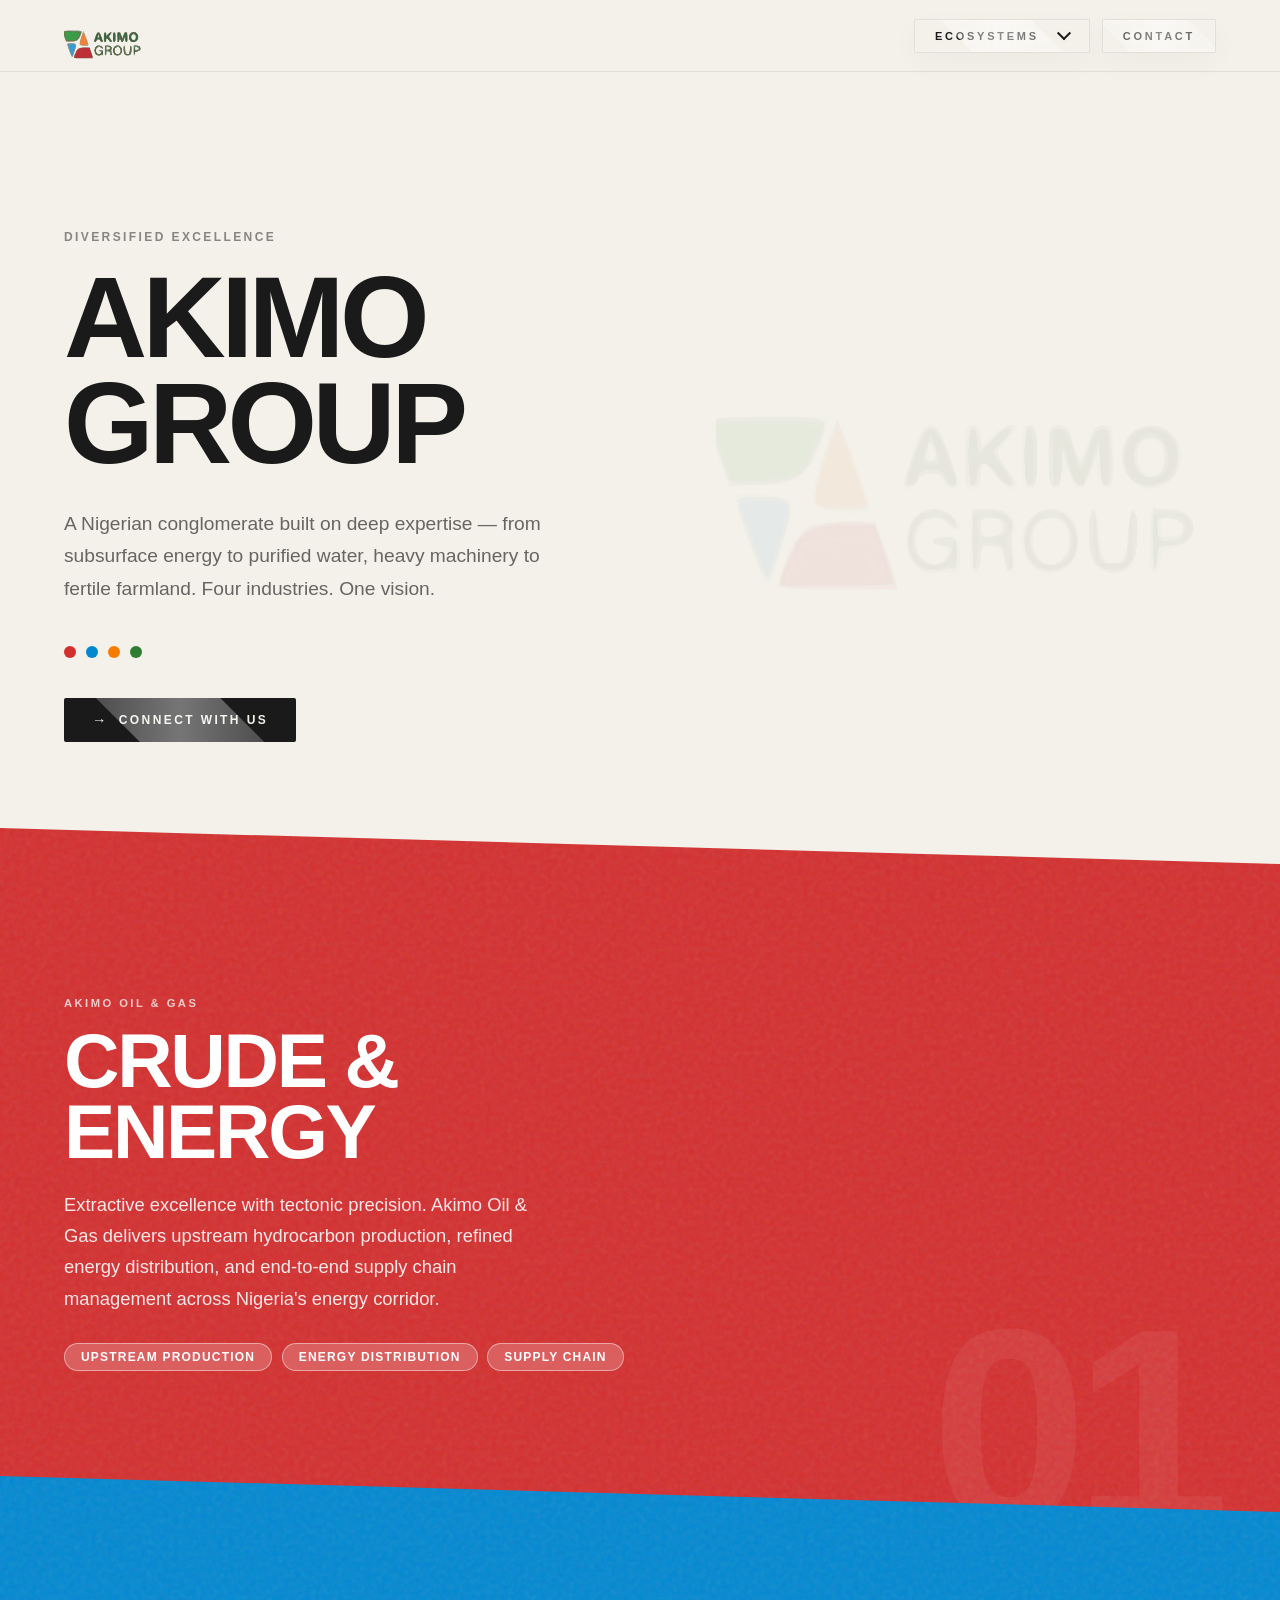
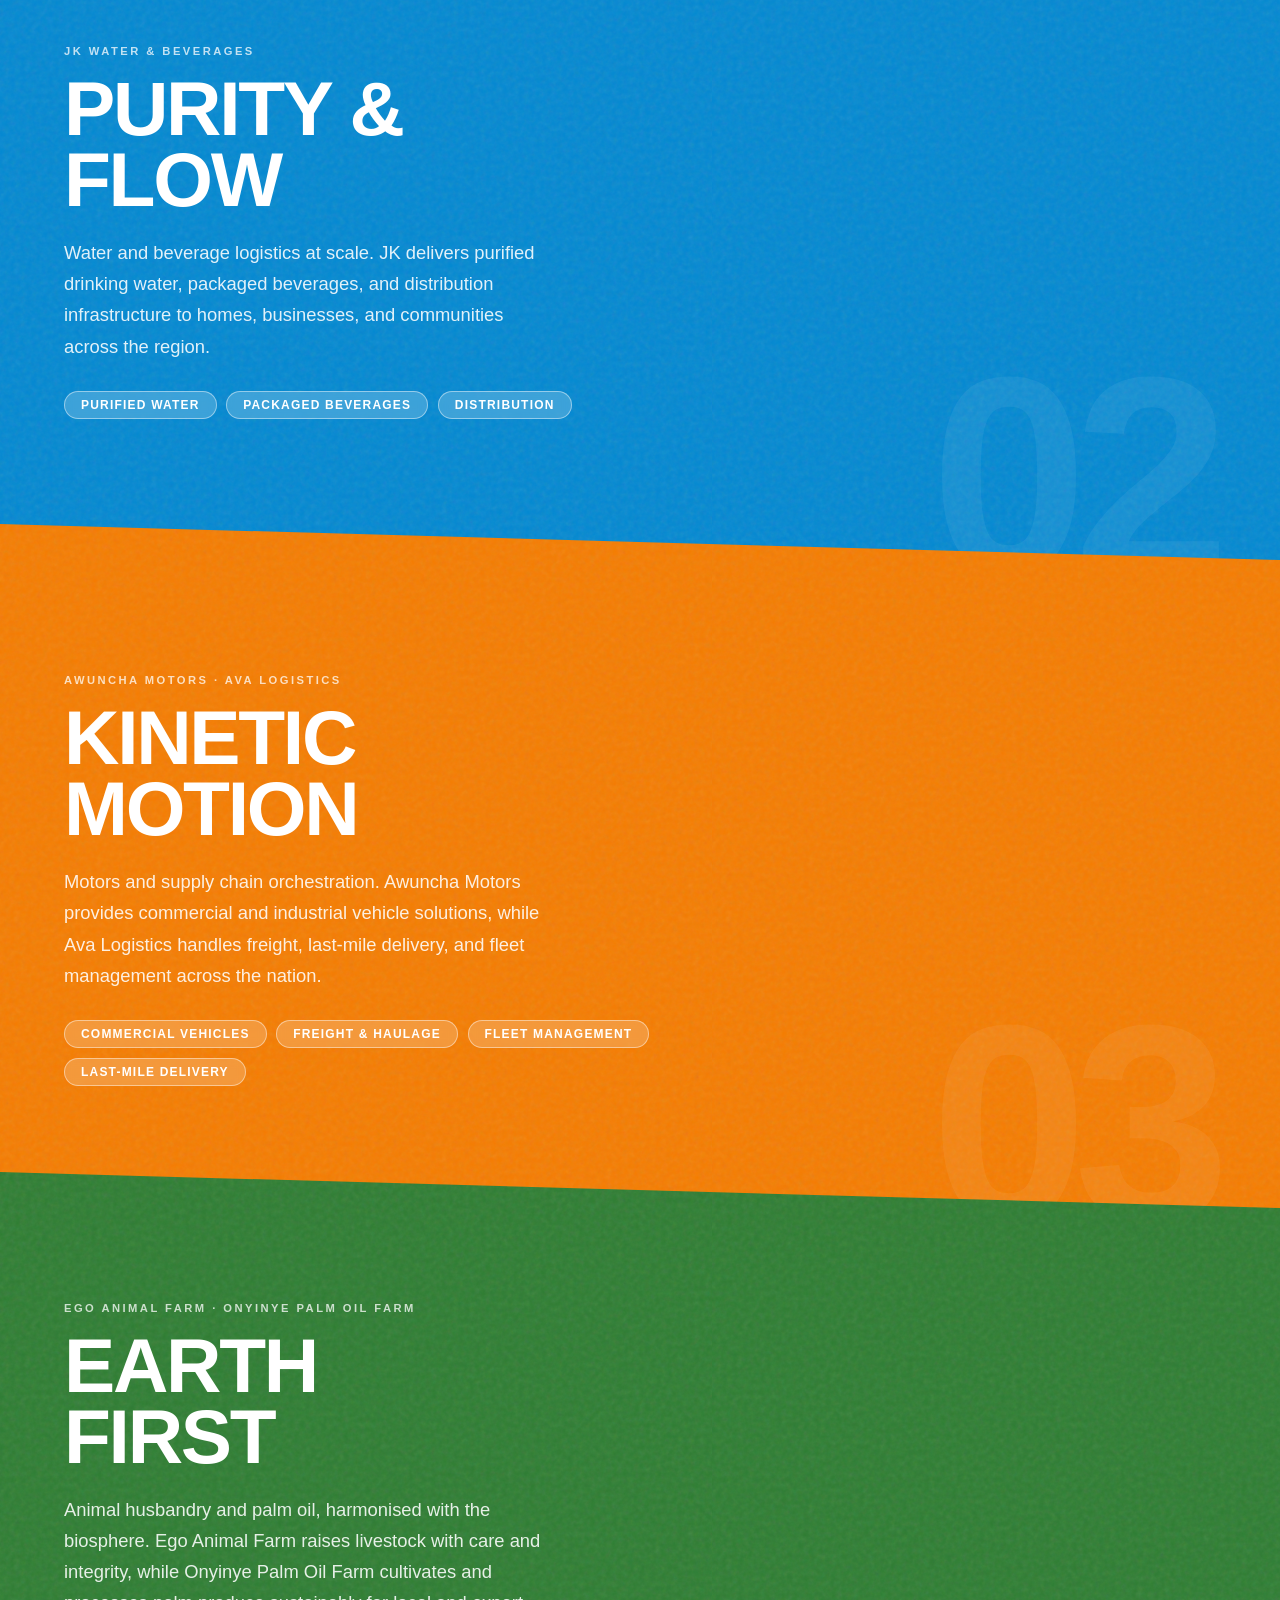
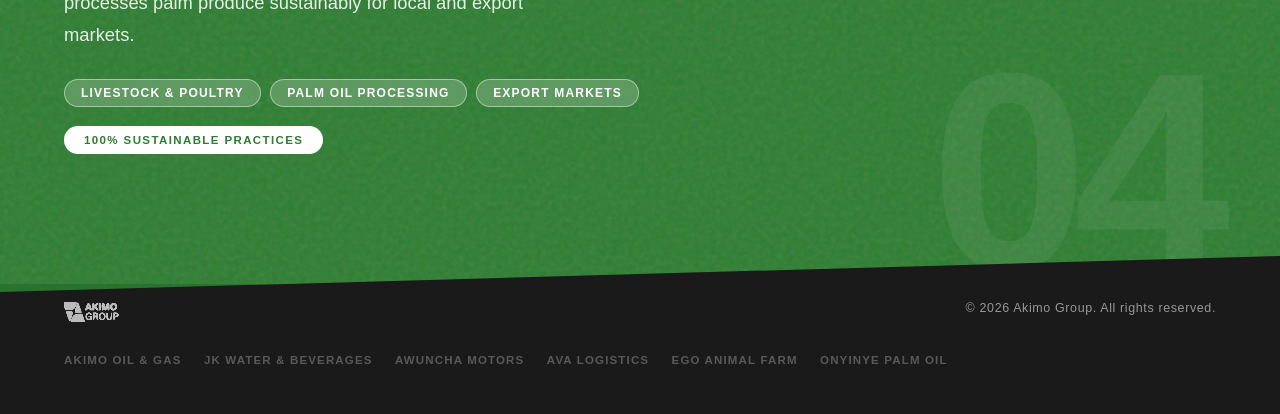
==== index.html @ 1f4a3e49 "Initial commit: Akimo Group website with Contact page and updated navbar" ====
<!DOCTYPE html>
<html lang="en">
<head>
  <meta charset="UTF-8" />
  <meta name="viewport" content="width=device-width, initial-scale=1.0" />
  <meta name="description" content="Akimo Group — A diversified conglomerate operating across Oil &amp; Gas, Water &amp; Beverages, Motors, Logistics, Animal Farming, and Palm Oil." />
  <meta property="og:title" content="Akimo Group" />
  <meta property="og:description" content="Diversified excellence across energy, water, mobility, and agriculture." />
  <meta property="og:type" content="website" />
  <title>Akimo Group</title>
  <link rel="icon" href="data:image/svg+xml,<svg xmlns='http://www.w3.org/2000/svg' viewBox='0 0 32 32'><polygon points='0,0 32,0 16,16' fill='%234caf50'/><polygon points='32,0 32,32 16,16' fill='%23d32f2f'/><polygon points='32,32 0,32 16,16' fill='%23f57c00'/><polygon points='0,32 0,0 16,16' fill='%23795548'/></svg>" />
  <link rel="stylesheet" href="assets/style.css" />
</head>
<body>

  <!-- ══ NAVBAR ═══════════════════════════════════════════════ -->
  <nav class="navbar" aria-label="Main navigation">
    <a href="index.html" class="navbar__logo" aria-label="Akimo Group home">
      <img src="assets/logo.svg" alt="Akimo Group" />
    </a>
    <div class="navbar__actions">
      <div class="navbar__menu" id="navMenu">
        <button class="navbar__menu-btn" id="navMenuBtn" aria-expanded="false" aria-controls="navDropdown" aria-label="Open menu">
          <span class="menu-label">Ecosystems</span>
          <span class="menu-icon"></span>
        </button>
        <ul class="navbar__dropdown" id="navDropdown" role="menu">
          <li class="dd-item dd-item--home">
            <a href="index.html" class="dd-link" role="menuitem">
              <div class="dd-sap"></div>
              <span class="dd-text">Home</span>
              <span class="dd-index">01</span>
            </a>
          </li>
          <li class="dd-item dd-item--oil">
            <a href="oil-gas.html" class="dd-link" role="menuitem">
              <div class="dd-sap"></div>
              <span class="dd-text">Oil &amp; Gas</span>
              <span class="dd-index">02</span>
            </a>
          </li>
          <li class="dd-item dd-item--water">
            <a href="water.html" class="dd-link" role="menuitem">
              <div class="dd-sap"></div>
              <span class="dd-text">Water &amp; Beverages</span>
              <span class="dd-index">03</span>
            </a>
          </li>
          <li class="dd-item dd-item--motors">
            <a href="motors.html" class="dd-link" role="menuitem">
              <div class="dd-sap"></div>
              <span class="dd-text">Motors &amp; Logistics</span>
              <span class="dd-index">04</span>
            </a>
          </li>
          <li class="dd-item dd-item--farms">
            <a href="farms.html" class="dd-link" role="menuitem">
              <div class="dd-sap"></div>
              <span class="dd-text">Farms</span>
              <span class="dd-index">05</span>
            </a>
          </li>
        </ul>
      </div>
      <a href="contact.html" class="navbar__contact">Contact</a>
    </div>
  </nav>

  <!-- ══ HERO ═════════════════════════════════════════════════ -->
  <section class="hero" id="hero" aria-labelledby="heroHeading">

    <!-- Decorative logo watermark -->
    <img src="assets/logo.svg" class="hero__bg-shape" alt="" aria-hidden="true" />

    <div class="hero__content">
      <p class="hero__eyebrow">Diversified Excellence</p>
      <h1 class="hero__title" id="heroHeading">
        <span>Akimo</span>
        <span>Group</span>
      </h1>
      <p class="hero__sub">
        A Nigerian conglomerate built on deep expertise — from subsurface energy to purified water, heavy machinery to fertile farmland. Four industries. One vision.
      </p>
      <div class="hero__dots" aria-hidden="true">
        <span class="hero__dot hero__dot--red"   ></span>
        <span class="hero__dot hero__dot--blue"  ></span>
        <span class="hero__dot hero__dot--orange"></span>
        <span class="hero__dot hero__dot--green" ></span>
      </div>
      <a href="contact.html" class="hero__cta">Connect With Us</a>
    </div>
  </section>

  <!-- ══ OIL & GAS ═════════════════════════════════════════════ -->
  <section class="sediment-layer layer--red" id="oil-gas" aria-labelledby="oilHeading">
    <div class="grain-texture" aria-hidden="true"></div>
    <div class="layer__number" aria-hidden="true">01</div>
    <div class="layer__content">
      <p class="layer__division">Akimo Oil &amp; Gas</p>
      <h2 class="layer__title" id="oilHeading">Crude &amp;<br>Energy</h2>
      <p class="layer__desc">
        Extractive excellence with tectonic precision. Akimo Oil &amp; Gas delivers upstream hydrocarbon production, refined energy distribution, and end-to-end supply chain management across Nigeria's energy corridor.
      </p>
      <div class="layer__tags">
        <span class="layer__tag">Upstream Production</span>
        <span class="layer__tag">Energy Distribution</span>
        <span class="layer__tag">Supply Chain</span>
      </div>
    </div>
    <a href="oil-gas.html" class="layer__stretched-link">Akimo Oil &amp; Gas</a>
  </section>

  <!-- ══ WATER & BEVERAGES ════════════════════════════════════ -->
  <section class="sediment-layer layer--blue" id="water" aria-labelledby="waterHeading">
    <div class="grain-texture" aria-hidden="true"></div>
    <div class="layer__number" aria-hidden="true">02</div>
    <div class="layer__content">
      <p class="layer__division">JK Water &amp; Beverages</p>
      <h2 class="layer__title" id="waterHeading">Purity &amp;<br>Flow</h2>
      <p class="layer__desc">
        Water and beverage logistics at scale. JK delivers purified drinking water, packaged beverages, and distribution infrastructure to homes, businesses, and communities across the region.
      </p>
      <div class="layer__tags">
        <span class="layer__tag">Purified Water</span>
        <span class="layer__tag">Packaged Beverages</span>
        <span class="layer__tag">Distribution</span>
      </div>
    </div>
    <a href="water.html" class="layer__stretched-link">JK Water &amp; Beverages</a>
  </section>

  <!-- ══ MOTORS & LOGISTICS ════════════════════════════════════ -->
  <section class="sediment-layer layer--orange" id="motors" aria-labelledby="motorsHeading">
    <div class="grain-texture" aria-hidden="true"></div>
    <div class="layer__number" aria-hidden="true">03</div>
    <div class="layer__content">
      <p class="layer__division">Awuncha Motors · Ava Logistics</p>
      <h2 class="layer__title" id="motorsHeading">Kinetic<br>Motion</h2>
      <p class="layer__desc">
        Motors and supply chain orchestration. Awuncha Motors provides commercial and industrial vehicle solutions, while Ava Logistics handles freight, last-mile delivery, and fleet management across the nation.
      </p>
      <div class="layer__tags">
        <span class="layer__tag">Commercial Vehicles</span>
        <span class="layer__tag">Freight &amp; Haulage</span>
        <span class="layer__tag">Fleet Management</span>
        <span class="layer__tag">Last-Mile Delivery</span>
      </div>
    </div>
    <a href="motors.html" class="layer__stretched-link">Motors &amp; Logistics</a>
  </section>

  <!-- ══ FARMS ════════════════════════════════════════════════ -->
  <section class="sediment-layer layer--green" id="farms" aria-labelledby="farmsHeading">
    <div class="grain-texture" aria-hidden="true"></div>
    <div class="layer__number" aria-hidden="true">04</div>
    <div class="layer__content">
      <p class="layer__division">Ego Animal Farm · Onyinye Palm Oil Farm</p>
      <h2 class="layer__title" id="farmsHeading">Earth<br>First</h2>
      <p class="layer__desc">
        Animal husbandry and palm oil, harmonised with the biosphere. Ego Animal Farm raises livestock with care and integrity, while Onyinye Palm Oil Farm cultivates and processes palm produce sustainably for local and export markets.
      </p>
      <div class="layer__tags">
        <span class="layer__tag">Livestock &amp; Poultry</span>
        <span class="layer__tag">Palm Oil Processing</span>
        <span class="layer__tag">Export Markets</span>
      </div>
      <div class="eco-badge">100% Sustainable Practices</div>
    </div>
    <a href="farms.html" class="layer__stretched-link">Farms</a>
  </section>

  <!-- ══ FOOTER ════════════════════════════════════════════════ -->
  <footer class="footer" aria-label="Site footer">
    <div class="footer__logo">
      <img src="assets/logo.svg" alt="Akimo Group" />
    </div>
    <p class="footer__copy">
      &copy; <span id="year"></span> Akimo Group. All rights reserved.
    </p>
    <div class="footer__divisions" aria-label="Divisions">
      <span>Akimo Oil &amp; Gas</span>
      <span>JK Water &amp; Beverages</span>
      <span>Awuncha Motors</span>
      <span>Ava Logistics</span>
      <span>Ego Animal Farm</span>
      <span>Onyinye Palm Oil</span>
    </div>
  </footer>

  <script>
    // Dynamic year in footer
    document.getElementById('year').textContent = new Date().getFullYear();

    // Dropdown menu toggle
    var navMenu = document.getElementById('navMenu');
    var navMenuBtn = document.getElementById('navMenuBtn');
    navMenuBtn.addEventListener('click', function (e) {
      e.stopPropagation();
      var isOpen = navMenu.classList.toggle('is-open');
      navMenuBtn.setAttribute('aria-expanded', String(isOpen));
    });
    // Close on outside click
    document.addEventListener('click', function (e) {
      if (!navMenu.contains(e.target)) {
        navMenu.classList.remove('is-open');
        navMenuBtn.setAttribute('aria-expanded', 'false');
      }
    });
    // Close on link click + parallax on mousemove
    document.getElementById('navDropdown').querySelectorAll('.dd-link').forEach(function (link) {
      link.addEventListener('click', function () {
        navMenu.classList.remove('is-open');
        navMenuBtn.setAttribute('aria-expanded', 'false');
      });
      link.addEventListener('mousemove', function (e) {
        var rect = link.getBoundingClientRect();
        var x = (e.clientX - rect.left) / rect.width - 0.5;
        var y = (e.clientY - rect.top) / rect.height - 0.5;
        link.style.transform = 'translateX(' + (x * 5) + 'px) skew(' + (-x * 2) + 'deg)';
      });
      link.addEventListener('mouseleave', function () {
        link.style.transform = 'translateX(0) skew(0)';
      });
    });
  </script>

</body>
</html>
---- assets/style.css ----
/* ============================================================
   AKIMO GROUP — Main Stylesheet
   ============================================================ */

:root {
  --red-oil:      #d32f2f;
  --blue-water:   #0288d1;
  --orange-motor: #f57c00;
  --green-eco:    #2e7d32;
  --bg:           #f4f1ea;
  --text-dark:    #1a1a1a;
  --nav-height:   72px;
}

*, *::before, *::after {
  box-sizing: border-box;
  margin: 0;
  padding: 0;
}

html {
  scroll-behavior: smooth;
}

body {
  background: var(--bg);
  font-family: 'Helvetica Neue', Helvetica, Arial, sans-serif;
  color: var(--text-dark);
  overflow-x: hidden;
}

/* ── NAVBAR ─────────────────────────────────────────────── */
.navbar {
  position: fixed;
  top: 0;
  left: 0;
  width: 100%;
  height: var(--nav-height);
  background: rgba(244, 241, 234, 0.92);
  backdrop-filter: blur(10px);
  -webkit-backdrop-filter: blur(10px);
  border-bottom: 1px solid rgba(0, 0, 0, 0.08);
  display: flex;
  align-items: center;
  justify-content: space-between;
  padding: 0 5vw;
  z-index: 100;
}

.navbar__logo {
  display: flex;
  align-items: center;
  justify-content: center;
  height: 100%;
  text-decoration: none;
}

.navbar__logo img {
  height: 56px;
  width: auto;
  display: block;
}

/* ── CRYSTALLINE SAPWOOD DROPDOWN ───────────────────────── */
.navbar__menu {
  position: relative;
}

/* Navbar actions group: menu + contact */
.navbar__actions {
  display: flex;
  align-items: center;
  gap: 12px;
}

/* Separate Contact link next to Ecosystems */
.navbar__contact {
  font-weight: 800;
  font-size: 11px;
  letter-spacing: 0.25em;
  text-transform: uppercase;
  color: var(--text-dark);
  text-decoration: none;
  padding: 10px 20px;
  border-radius: 2px;
  border: 1px solid rgba(0, 0, 0, 0.08);
  transition: all 0.5s cubic-bezier(0.23, 1, 0.32, 1);
  background: rgba(244, 241, 234, 0.85);
  backdrop-filter: blur(12px) saturate(120%);
  -webkit-backdrop-filter: blur(12px) saturate(120%);
  box-shadow: 0 10px 30px rgba(0, 0, 0, 0.03), inset 0 0 0 1px rgba(255, 255, 255, 0.2);
  position: relative;
  overflow: hidden;
}

.navbar__contact:hover {
  background: #0a0a0a;
  color: white;
  border-color: #0a0a0a;
}

.navbar__contact::before {
  content: '';
  position: absolute;
  top: -50%;
  left: -50%;
  width: 200%;
  height: 200%;
  background: linear-gradient(45deg, transparent, rgba(255,255,255,0.5), transparent);
  transform: rotate(45deg);
  transition: 0.7s;
  pointer-events: none;
}

.navbar__contact:hover::before {
  left: 100%;
}

/* Trigger button — glassmorphism with shimmer */
.navbar__menu-btn {
  background: rgba(244, 241, 234, 0.85);
  backdrop-filter: blur(12px) saturate(120%);
  -webkit-backdrop-filter: blur(12px) saturate(120%);
  border: 1px solid rgba(0, 0, 0, 0.08);
  padding: 10px 20px;
  border-radius: 2px;
  cursor: pointer;
  display: flex;
  align-items: center;
  gap: 20px;
  box-shadow: 0 10px 30px rgba(0, 0, 0, 0.03), inset 0 0 0 1px rgba(255, 255, 255, 0.2);
  transition: all 0.5s cubic-bezier(0.23, 1, 0.32, 1);
  position: relative;
  overflow: hidden;
  font-family: inherit;
}

.navbar__menu-btn::before {
  content: '';
  position: absolute;
  top: -50%;
  left: -50%;
  width: 200%;
  height: 200%;
  background: linear-gradient(45deg, transparent, rgba(255,255,255,0.5), transparent);
  transform: rotate(45deg);
  transition: 0.7s;
  pointer-events: none;
}

.navbar__menu-btn:hover::before {
  left: 100%;
}

.menu-label {
  font-weight: 800;
  font-size: 11px;
  letter-spacing: 0.25em;
  text-transform: uppercase;
  color: var(--text-dark);
}

.menu-icon {
  width: 10px;
  height: 10px;
  border-right: 2px solid var(--text-dark);
  border-bottom: 2px solid var(--text-dark);
  transform: rotate(45deg) translate(-2px, -2px);
  transition: all 0.5s cubic-bezier(0.23, 1, 0.32, 1);
  flex-shrink: 0;
}

.navbar__menu.is-open .menu-icon {
  transform: rotate(-135deg) translate(-4px, -4px);
}

/* Dropdown panel — solid glassmorphism with skew entrance */
.navbar__dropdown {
  position: absolute;
  top: calc(100% + 16px);
  right: 0;
  width: 320px;
  list-style: none;
  margin: 0;
  padding: 8px;
  opacity: 0;
  visibility: hidden;
  transform: translateY(10px) skewX(-1deg);
  transition: all 0.5s cubic-bezier(0.23, 1, 0.32, 1);
  background: rgba(244, 241, 234, 0.95);
  backdrop-filter: blur(25px) saturate(140%);
  -webkit-backdrop-filter: blur(25px) saturate(140%);
  border: 1px solid rgba(0, 0, 0, 0.1);
  border-radius: 2px;
  box-shadow: 20px 20px 60px rgba(0, 0, 0, 0.12), 0 0 0 1px rgba(255, 255, 255, 0.3);
  z-index: 200;
}

.navbar__menu.is-open .navbar__dropdown {
  opacity: 1;
  visibility: visible;
  transform: translateY(0) skewX(0);
}

/* Wood refraction corner accent */
.navbar__dropdown::after {
  content: '';
  position: absolute;
  bottom: -5px;
  right: -5px;
  width: 40px;
  height: 40px;
  border-right: 1px solid rgba(44, 36, 26, 0.1);
  border-bottom: 1px solid rgba(44, 36, 26, 0.1);
  pointer-events: none;
}

/* Menu items */
.dd-item {
  position: relative;
  margin-bottom: 4px;
  overflow: hidden;
}

.dd-item:last-child {
  margin-bottom: 0;
}

.dd-link {
  display: flex;
  align-items: center;
  justify-content: space-between;
  padding: 16px 20px;
  text-decoration: none;
  color: var(--text-dark);
  transition: all 0.5s cubic-bezier(0.23, 1, 0.32, 1);
  position: relative;
  z-index: 1;
}

.dd-text {
  font-weight: 600;
  font-size: 15px;
  letter-spacing: -0.02em;
  position: relative;
  z-index: 1;
}

.dd-index {
  font-family: 'Courier New', monospace;
  font-size: 10px;
  opacity: 0.4;
  position: relative;
  z-index: 1;
}

/* Sap overlay — colour sweep on hover */
.dd-sap {
  position: absolute;
  top: 0;
  left: -100%;
  width: 100%;
  height: 100%;
  transition: all 0.5s cubic-bezier(0.23, 1, 0.32, 1);
  z-index: 0;
  opacity: 0.15;
}

.dd-link:hover .dd-sap {
  left: 0;
}

/* Per-item colours */
.dd-item--home .dd-sap   { background-color: var(--text-dark); opacity: 0.05; }
.dd-item--home:hover .dd-text { color: var(--text-dark); }

.dd-item--oil .dd-sap    { background-color: var(--red-oil); }
.dd-item--oil:hover .dd-text { color: var(--red-oil); }

.dd-item--water .dd-sap  { background-color: var(--blue-water); }
.dd-item--water:hover .dd-text { color: var(--blue-water); }

.dd-item--motors .dd-sap { background-color: var(--orange-motor); }
.dd-item--motors:hover .dd-text { color: var(--orange-motor); }

.dd-item--farms .dd-sap  { background-color: var(--green-eco); }
.dd-item--farms:hover .dd-text { color: var(--green-eco); }

.dd-item--all .dd-sap    { background-color: var(--text-dark); opacity: 0.05; }
.dd-item--all:hover .dd-text { color: var(--text-dark); }

/* Hamburger (mobile) — hidden, dropdown works on all sizes */
.navbar__toggle {
  display: none;
  flex-direction: column;
  gap: 5px;
  background: none;
  border: none;
  cursor: pointer;
  padding: 4px;
}

.navbar__toggle span {
  display: block;
  width: 26px;
  height: 2px;
  background: var(--text-dark);
  transition: all 0.3s ease;
}

/* ── HERO ───────────────────────────────────────────────── */
.hero {
  min-height: 100vh;
  display: flex;
  align-items: center;
  padding: 0 5vw;
  padding-top: var(--nav-height);
  background: var(--bg);
  position: relative;
  overflow: hidden;
}

.hero::after {
  content: '';
  position: absolute;
  bottom: 0;
  left: 0;
  width: 100%;
  height: 120px;
  background: var(--bg);
  clip-path: polygon(0 60%, 100% 0, 100% 100%, 0 100%);
  z-index: 1;
}

.hero__content {
  position: relative;
  z-index: 2;
  max-width: 760px;
}

.hero__eyebrow {
  font-size: 0.75rem;
  font-weight: 700;
  letter-spacing: 0.2em;
  text-transform: uppercase;
  color: rgba(26, 26, 26, 0.5);
  margin-bottom: 1.2rem;
}

.hero__title {
  font-size: clamp(3.5rem, 9vw, 8rem);
  font-weight: 900;
  text-transform: uppercase;
  letter-spacing: -0.04em;
  line-height: 0.92;
  color: var(--text-dark);
  margin-bottom: 2rem;
}

.hero__title span {
  display: block;
}

.hero__title .accent--red    { color: var(--red-oil); }
.hero__title .accent--blue   { color: var(--blue-water); }
.hero__title .accent--orange { color: var(--orange-motor); }
.hero__title .accent--green  { color: var(--green-eco); }

.hero__sub {
  font-size: clamp(1rem, 2vw, 1.2rem);
  line-height: 1.7;
  color: rgba(26, 26, 26, 0.65);
  max-width: 520px;
  margin-bottom: 2.5rem;
}

.hero__dots {
  display: flex;
  gap: 10px;
  align-items: center;
}

.hero__dot {
  width: 12px;
  height: 12px;
  border-radius: 50%;
}

.hero__dot--red    { background: var(--red-oil); }
.hero__dot--blue   { background: var(--blue-water); }
.hero__dot--orange { background: var(--orange-motor); }
.hero__dot--green  { background: var(--green-eco); }

.hero__cta {
  display: inline-flex;
  align-items: center;
  gap: 10px;
  margin-top: 2.5rem;
  padding: 14px 28px;
  background: var(--text-dark);
  color: var(--bg);
  font-weight: 800;
  font-size: 0.75rem;
  letter-spacing: 0.2em;
  text-transform: uppercase;
  text-decoration: none;
  border-radius: 2px;
  transition: all 0.4s cubic-bezier(0.23, 1, 0.32, 1);
  position: relative;
  overflow: hidden;
}

.hero__cta::after {
  content: '';
  position: absolute;
  top: -50%;
  left: -50%;
  width: 200%;
  height: 200%;
  background: linear-gradient(45deg, transparent, rgba(255,255,255,0.4), transparent);
  transform: rotate(45deg);
  transition: 0.7s;
  pointer-events: none;
}

.hero__cta:hover::after {
  left: 100%;
}

.hero__cta:hover {
  background: var(--orange-motor);
  color: var(--text-dark);
  transform: translateY(-4px);
  box-shadow: 0 15px 40px rgba(255, 95, 0, 0.25);
}

.hero__cta::before {
  content: '→';
  font-size: 1.2em;
  transition: transform 0.3s ease;
}

.hero__cta:hover::before {
  transform: translateX(4px);
}

/* Decorative background logo watermark */
.hero__bg-shape {
  position: absolute;
  right: 5vw;
  top: 50%;
  transform: translateY(-50%);
  opacity: 0.07;
  z-index: 0;
  width: auto;
  height: 60vh;
  max-width: 500px;
  pointer-events: none;
}

/* ── SEDIMENT LAYERS ────────────────────────────────────── */
.sediment-layer {
  position: relative;
  width: 100%;
  min-height: 80vh;
  display: flex;
  align-items: center;
  padding: 8vw 5vw;
  clip-path: polygon(0 0, 100% 5%, 100% 95%, 0 100%);
  margin-top: -8vh;
  border-bottom: 8px solid rgba(0, 0, 0, 0.08);
  transition: transform 0.7s cubic-bezier(0.23, 1, 0.32, 1), box-shadow 0.7s cubic-bezier(0.23, 1, 0.32, 1), filter 0.7s cubic-bezier(0.23, 1, 0.32, 1), z-index 0s;
  overflow: hidden;
  will-change: transform, box-shadow;
  z-index: 1;
}

.sediment-layer:hover {
  transform: scale(1.03) translateY(-12px);
  z-index: 10;
  box-shadow: 0 30px 80px rgba(0, 0, 0, 0.22);
  filter: brightness(1.04);
}

.layer--red    { background: var(--red-oil);      color: white; }
.layer--blue   { background: var(--blue-water);   color: white; }
.layer--orange { background: var(--orange-motor); color: white; }
.layer--green  { background: var(--green-eco);    color: white; }

/* Grain texture overlay */
.grain-texture {
  position: absolute;
  inset: 0;
  opacity: 0.12;
  pointer-events: none;
  background-image: url("data:image/svg+xml,%3Csvg viewBox='0 0 200 200' xmlns='http://www.w3.org/2000/svg'%3E%3Cfilter id='n'%3E%3CfeTurbulence type='fractalNoise' baseFrequency='0.65' numOctaves='3' stitchTiles='stitch'/%3E%3C/filter%3E%3Crect width='100%25' height='100%25' filter='url(%23n)'/%3E%3C/svg%3E");
}

/* Layer content */
.layer__content {
  position: relative;
  z-index: 2;
  max-width: 640px;
}

.layer__division {
  font-size: 0.7rem;
  font-weight: 700;
  letter-spacing: 0.22em;
  text-transform: uppercase;
  opacity: 0.75;
  margin-bottom: 1rem;
}

.layer__title {
  font-size: clamp(2.8rem, 6vw, 5rem);
  font-weight: 900;
  text-transform: uppercase;
  letter-spacing: -0.03em;
  line-height: 0.92;
  margin-bottom: 1.4rem;
}

.layer__desc {
  font-size: clamp(1rem, 1.8vw, 1.15rem);
  line-height: 1.7;
  opacity: 0.88;
  max-width: 480px;
  margin-bottom: 1.8rem;
}

/* Division tags (sub-brands) */
.layer__tags {
  display: flex;
  flex-wrap: wrap;
  gap: 0.6rem;
}

.layer__tag {
  background: rgba(255, 255, 255, 0.2);
  border: 1.5px solid rgba(255, 255, 255, 0.45);
  color: white;
  padding: 6px 16px;
  border-radius: 50px;
  font-size: 0.75rem;
  font-weight: 700;
  letter-spacing: 0.1em;
  text-transform: uppercase;
  backdrop-filter: blur(4px);
}

/* Eco badge (green layer) */
.eco-badge {
  background: white;
  color: var(--green-eco);
  padding: 8px 20px;
  font-size: 0.72rem;
  font-weight: 800;
  letter-spacing: 0.12em;
  text-transform: uppercase;
  border-radius: 50px;
  display: inline-block;
  margin-top: 1.2rem;
}

/* Decorative large number */
.layer__number {
  position: absolute;
  right: 5vw;
  bottom: -0.1em;
  font-size: clamp(10rem, 22vw, 20rem);
  font-weight: 900;
  line-height: 1;
  opacity: 0.06;
  letter-spacing: -0.05em;
  pointer-events: none;
  z-index: 1;
  user-select: none;
}

/* ── STRETCHED LINK (entire section clickable) ──────────── */
.sediment-layer {
  cursor: pointer;
}

.sediment-layer .layer__stretched-link {
  position: absolute;
  inset: 0;
  z-index: 5;
  text-indent: -9999px;
  overflow: hidden;
}

/* Keep tags and eco-badge above the stretched link */
.sediment-layer .layer__tags,
.sediment-layer .eco-badge {
  position: relative;
  z-index: 6;
}

/* ── SUB-PAGE HERO ──────────────────────────────────────── */
.sub-hero {
  min-height: 70vh;
  display: flex;
  align-items: center;
  padding: 0 5vw;
  padding-top: var(--nav-height);
  position: relative;
  overflow: hidden;
  color: white;
}

.sub-hero--red    { background: var(--red-oil); }
.sub-hero--blue   { background: var(--blue-water); }
.sub-hero--orange { background: var(--orange-motor); }
.sub-hero--green  { background: var(--green-eco); }

.sub-hero__content {
  position: relative;
  z-index: 2;
  max-width: 720px;
}

.sub-hero__division {
  font-size: 0.75rem;
  font-weight: 700;
  letter-spacing: 0.22em;
  text-transform: uppercase;
  opacity: 0.8;
  margin-bottom: 1rem;
}

.sub-hero__title {
  font-size: clamp(3.5rem, 8vw, 7rem);
  font-weight: 900;
  text-transform: uppercase;
  letter-spacing: -0.04em;
  line-height: 0.92;
  margin-bottom: 1.5rem;
}

.sub-hero__desc {
  font-size: clamp(1rem, 2vw, 1.25rem);
  line-height: 1.7;
  opacity: 0.88;
  max-width: 520px;
}

.sub-hero__number {
  position: absolute;
  right: 3vw;
  bottom: -0.08em;
  font-size: clamp(12rem, 26vw, 24rem);
  font-weight: 900;
  line-height: 1;
  opacity: 0.06;
  letter-spacing: -0.05em;
  pointer-events: none;
  z-index: 1;
  user-select: none;
}

/* ── SUB-PAGE SECTIONS ──────────────────────────────────── */
.sub-section {
  padding: 6rem 5vw;
  max-width: 960px;
  margin: 0 auto;
}

.sub-section--alt {
  background: rgba(0, 0, 0, 0.02);
}

.sub-section__label {
  font-size: 0.7rem;
  font-weight: 700;
  letter-spacing: 0.2em;
  text-transform: uppercase;
  color: rgba(26, 26, 26, 0.45);
  margin-bottom: 1rem;
}

.sub-section__heading {
  font-size: clamp(2rem, 4vw, 3rem);
  font-weight: 900;
  letter-spacing: -0.03em;
  line-height: 1.1;
  margin-bottom: 1.5rem;
  color: var(--text-dark);
}

.sub-section__text {
  font-size: 1.05rem;
  line-height: 1.8;
  color: rgba(26, 26, 26, 0.7);
  max-width: 640px;
}

.sub-section__grid {
  display: grid;
  grid-template-columns: repeat(auto-fit, minmax(240px, 1fr));
  gap: 2rem;
  margin-top: 3rem;
}

.sub-card {
  background: white;
  border: 1px solid rgba(0, 0, 0, 0.06);
  border-radius: 12px;
  padding: 2rem;
  transition: box-shadow 0.3s ease, transform 0.3s ease;
}

.sub-card:hover {
  box-shadow: 0 8px 30px rgba(0, 0, 0, 0.08);
  transform: translateY(-2px);
}

.sub-card__icon {
  width: 48px;
  height: 48px;
  border-radius: 12px;
  display: flex;
  align-items: center;
  justify-content: center;
  font-size: 1.4rem;
  margin-bottom: 1rem;
}

.sub-card__icon--red    { background: rgba(211, 47, 47, 0.1);    color: var(--red-oil); }
.sub-card__icon--blue   { background: rgba(2, 136, 209, 0.1);    color: var(--blue-water); }
.sub-card__icon--orange { background: rgba(245, 124, 0, 0.1);    color: var(--orange-motor); }
.sub-card__icon--green  { background: rgba(46, 125, 50, 0.1);    color: var(--green-eco); }

.sub-card__title {
  font-size: 1rem;
  font-weight: 800;
  letter-spacing: -0.01em;
  margin-bottom: 0.5rem;
  color: var(--text-dark);
}

.sub-card__text {
  font-size: 0.88rem;
  line-height: 1.6;
  color: rgba(26, 26, 26, 0.6);
}

/* ── BACK LINK ──────────────────────────────────────────── */
.back-link {
  display: inline-flex;
  align-items: center;
  gap: 0.5rem;
  color: var(--text-dark);
  text-decoration: none;
  font-size: 0.8rem;
  font-weight: 700;
  letter-spacing: 0.1em;
  text-transform: uppercase;
  padding: 0.75rem 0;
  transition: opacity 0.2s ease;
}

.back-link:hover {
  opacity: 0.6;
}

.back-link__arrow {
  font-size: 1.1rem;
  line-height: 1;
}

/* ── FOOTER ─────────────────────────────────────────────── */
.footer {
  background: var(--text-dark);
  color: rgba(255, 255, 255, 0.55);
  padding: 3rem 5vw;
  display: flex;
  align-items: center;
  justify-content: space-between;
  flex-wrap: wrap;
  gap: 1.5rem;
  margin-top: -6vh;
}

.footer__logo img {
  height: 40px;
  width: auto;
  filter: brightness(0) invert(1);
  opacity: 0.7;
}

.footer__copy {
  font-size: 0.78rem;
  letter-spacing: 0.05em;
}

.footer__divisions {
  display: flex;
  flex-wrap: wrap;
  gap: 0.5rem 1.4rem;
  font-size: 0.72rem;
  font-weight: 700;
  letter-spacing: 0.1em;
  text-transform: uppercase;
}

.footer__divisions span { opacity: 0.5; }
.footer__divisions span:hover { opacity: 1; transition: opacity 0.2s; }

/* ── RESPONSIVE ─────────────────────────────────────────── */
@media (max-width: 768px) {
  .navbar__dropdown {
    position: fixed;
    top: var(--nav-height);
    left: 0;
    right: 0;
    width: 100%;
    border-radius: 0;
    border-left: none;
    border-right: none;
  }

  .navbar__menu-btn {
    padding: 8px 16px;
    gap: 12px;
  }

  .menu-label {
    font-size: 10px;
  }

  .sediment-layer {
    clip-path: polygon(0 0, 100% 2%, 100% 98%, 0 100%);
    min-height: 60vh;
    padding: 14vw 6vw;
    margin-top: -4vh;
  }

  .layer__number {
    display: none;
  }

  .hero::after {
    display: none;
  }

  .footer {
    flex-direction: column;
    align-items: flex-start;
    margin-top: 0;
  }
}

@media (max-width: 480px) {
  .hero__title {
    letter-spacing: -0.02em;
  }

  .layer__tags {
    gap: 0.5rem;
  }
}

/* ── NAV PAGE ───────────────────────────────────────────── */
.nav-page {
  min-height: 100vh;
  padding-top: var(--nav-height);
  display: flex;
  flex-direction: column;
  align-items: center;
  justify-content: center;
  padding: calc(var(--nav-height) + 3rem) 5vw 3rem;
}

.nav-page__logo {
  margin-bottom: 2rem;
}

.nav-page__logo img {
  height: 80px;
  width: auto;
}

.nav-page__title {
  font-size: clamp(2rem, 5vw, 3.5rem);
  font-weight: 900;
  text-transform: uppercase;
  letter-spacing: -0.03em;
  margin-bottom: 0.5rem;
  color: var(--text-dark);
}

.nav-page__sub {
  font-size: 1rem;
  color: rgba(26, 26, 26, 0.5);
  margin-bottom: 3rem;
  text-align: center;
}

.nav-page__grid {
  display: grid;
  grid-template-columns: repeat(auto-fit, minmax(260px, 1fr));
  gap: 1.5rem;
  width: 100%;
  max-width: 900px;
}

.nav-card {
  display: block;
  text-decoration: none;
  border-radius: 16px;
  padding: 2.5rem 2rem;
  color: white;
  position: relative;
  overflow: hidden;
  transition: transform 0.3s ease, box-shadow 0.3s ease;
}

.nav-card:hover {
  transform: translateY(-4px);
  box-shadow: 0 12px 40px rgba(0, 0, 0, 0.2);
}

.nav-card--red    { background: var(--red-oil); }
.nav-card--blue   { background: var(--blue-water); }
.nav-card--orange { background: var(--orange-motor); }
.nav-card--green  { background: var(--green-eco); }
.nav-card--home   { background: var(--text-dark); }

.nav-card__number {
  font-size: 0.7rem;
  font-weight: 700;
  letter-spacing: 0.2em;
  text-transform: uppercase;
  opacity: 0.6;
  margin-bottom: 0.5rem;
}

.nav-card__title {
  font-size: 1.8rem;
  font-weight: 900;
  text-transform: uppercase;
  letter-spacing: -0.02em;
  line-height: 1;
  margin-bottom: 0.75rem;
}

.nav-card__desc {
  font-size: 0.85rem;
  line-height: 1.6;
  opacity: 0.85;
}

.nav-card__arrow {
  position: absolute;
  bottom: 1.5rem;
  right: 1.5rem;
  font-size: 1.5rem;
  opacity: 0.5;
  transition: opacity 0.2s ease, transform 0.2s ease;
}

.nav-card:hover .nav-card__arrow {
  opacity: 1;
  transform: translateX(4px);
}

@media (max-width: 768px) {
  .nav-page__grid {
    grid-template-columns: 1fr;
  }
}

/* ════════════════════════════════════════════════════════════════
   OIL & GAS — TECTONIC INDUSTRIAL DESIGN
   ════════════════════════════════════════════════════════════════ */

.og-page {
  --og-light: #FFF1F1;
  --og-flux: #FF3E3E;
  --og-deep: #3D0A0A;
  --og-grey: #2A2A2A;
  --og-stroke: rgba(255, 62, 62, 0.15);
  --og-ease: all 0.6s cubic-bezier(0.23, 1, 0.32, 1);

  background-color: var(--og-light);
  color: var(--og-grey);
  line-height: 1.2;
}

/* Tint navbar on Oil & Gas page */
.og-page .navbar {
  background: rgba(255, 241, 241, 0.92);
  border-bottom: 1px solid rgba(255, 62, 62, 0.08);
}

.og-page .navbar__menu-btn {
  background: rgba(255, 241, 241, 0.85);
  border: 1px solid rgba(255, 62, 62, 0.1);
}

.og-page .navbar__dropdown {
  background: rgba(255, 241, 241, 0.95);
  border: 1px solid rgba(255, 62, 62, 0.1);
}

/* Noise overlay */
.og-noise {
  position: fixed;
  inset: 0;
  pointer-events: none;
  opacity: 0.04;
  z-index: 9999;
  background-image: url("data:image/svg+xml,%3Csvg viewBox='0 0 200 200' xmlns='http://www.w3.org/2000/svg'%3E%3Cfilter id='n'%3E%3CfeTurbulence type='fractalNoise' baseFrequency='0.65' numOctaves='3' stitchTiles='stitch'/%3E%3C/filter%3E%3Crect width='100%25' height='100%25' filter='url(%23n)'/%3E%3C/svg%3E");
}

/* Animated flux background lines */
.og-flux-bg {
  position: fixed;
  width: 100vw;
  height: 100vh;
  z-index: -1;
  overflow: hidden;
  top: 0;
  left: 0;
}

.og-flux-line {
  position: absolute;
  background: var(--og-flux);
  height: 1px;
  width: 100%;
  transform-origin: left;
  animation: ogFlux 4s infinite alternate ease-in-out;
}

@keyframes ogFlux {
  0%   { transform: scaleX(0.1); opacity: 0.05; }
  100% { transform: scaleX(1);   opacity: 0.2; }
}

/* Mono label */
.og-mono {
  font-family: 'Courier New', monospace;
  font-size: 0.75rem;
  text-transform: uppercase;
  letter-spacing: 0.2em;
  color: var(--og-flux);
}

/* System status bar (replaces the reference nav) */
.og-statusbar {
  padding: 1.5rem 4rem;
  display: flex;
  justify-content: space-between;
  align-items: center;
  border-bottom: 1px solid var(--og-stroke);
  margin-top: var(--nav-height);
}

.og-statusbar__title {
  font-weight: 900;
  font-size: 1.5rem;
  letter-spacing: -0.05em;
  text-transform: uppercase;
  color: var(--og-deep);
}

/* Main content */
.og-main {
  padding: 4rem;
  max-width: 1400px;
  margin: 0 auto;
}

/* Hero grid */
.og-hero {
  display: grid;
  grid-template-columns: 1.2fr 0.8fr;
  gap: 4rem;
  margin-top: 4rem;
}

.og-hero h1 {
  font-size: clamp(3rem, 10vw, 8rem);
  font-weight: 900;
  letter-spacing: -0.04em;
  line-height: 0.9;
  color: var(--og-deep);
  margin-bottom: 2rem;
}

.og-hero .og-desc {
  font-size: 1.5rem;
  color: var(--og-grey);
  max-width: 600px;
  margin-top: 4rem;
  opacity: 0.9;
  line-height: 1.4;
}

/* Tectonic data grid */
.og-tectonic {
  border-left: 1px solid var(--og-flux);
  padding-left: 2rem;
  display: flex;
  flex-direction: column;
  justify-content: space-between;
}

.og-data-point {
  margin-bottom: 3rem;
  position: relative;
}

.og-data-point::before {
  content: '';
  position: absolute;
  left: -2rem;
  top: 0.5rem;
  width: 1.5rem;
  height: 1px;
  background: var(--og-flux);
}

.og-data-value {
  font-family: 'Courier New', monospace;
  font-size: 2.5rem;
  font-weight: 700;
  color: var(--og-flux);
}

/* CTA button */
.og-cta {
  display: inline-block;
  margin-top: 3rem;
  padding: 1.5rem 4rem;
  background: var(--og-flux);
  color: white;
  text-decoration: none;
  font-family: 'Courier New', monospace;
  font-weight: 700;
  font-size: 0.85rem;
  letter-spacing: 0.1em;
  text-transform: uppercase;
  position: relative;
  overflow: hidden;
  transition: var(--og-ease);
}

.og-cta:hover {
  transform: translateY(-5px);
  box-shadow: 0 20px 40px rgba(255, 62, 62, 0.2);
}

.og-cta::after {
  content: '';
  position: absolute;
  top: 0;
  left: -100%;
  width: 100%;
  height: 100%;
  background: linear-gradient(90deg, transparent, rgba(255,255,255,0.2), transparent);
  transition: 0.5s;
}

.og-cta:hover::after {
  left: 100%;
}

/* Energy flow visual */
.og-flow {
  height: 500px;
  width: 100%;
  border: 1px solid var(--og-stroke);
  margin-top: 6rem;
  position: relative;
  background: white;
  display: flex;
  align-items: flex-end;
  overflow: hidden;
}

.og-pressure-bar {
  flex: 1;
  background: var(--og-flux);
  margin: 0 2px;
  transition: height 1s cubic-bezier(0.16, 1, 0.3, 1);
  position: relative;
  min-height: 5%;
}

.og-pressure-bar::after {
  content: '';
  position: absolute;
  top: 0;
  left: 0;
  width: 100%;
  height: 5px;
  background: var(--og-deep);
}

.og-section-tag {
  writing-mode: vertical-rl;
  position: absolute;
  right: 0;
  top: 0;
  padding: 2rem;
  font-family: 'Courier New', monospace;
  font-size: 0.7rem;
  text-transform: uppercase;
  letter-spacing: 0.15em;
  color: var(--og-flux);
  border-left: 1px solid var(--og-stroke);
  height: 100%;
  display: flex;
  justify-content: space-between;
}

.og-stats-overlay {
  position: absolute;
  bottom: 2rem;
  left: 2rem;
  background: rgba(255, 255, 255, 0.9);
  padding: 2rem;
  backdrop-filter: blur(10px);
  -webkit-backdrop-filter: blur(10px);
  border: 1px solid var(--og-flux);
}

.og-stats-overlay__title {
  font-size: 1.2rem;
  font-weight: 900;
  margin-top: 0.5rem;
  color: var(--og-deep);
}

.og-stats-overlay__coord {
  font-family: 'Courier New', monospace;
  font-size: 0.7rem;
  color: #666;
  margin-top: 0.3rem;
}

/* Capabilities section */
.og-caps {
  padding: 6rem 4rem;
  max-width: 1400px;
  margin: 0 auto;
}

.og-caps__heading {
  font-size: clamp(2rem, 5vw, 3.5rem);
  font-weight: 900;
  letter-spacing: -0.03em;
  color: var(--og-deep);
  margin-bottom: 3rem;
}

.og-caps__grid {
  display: grid;
  grid-template-columns: repeat(auto-fit, minmax(280px, 1fr));
  gap: 0;
  border-top: 1px solid var(--og-stroke);
  border-left: 1px solid var(--og-stroke);
}

.og-cap-card {
  padding: 2.5rem;
  border-right: 1px solid var(--og-stroke);
  border-bottom: 1px solid var(--og-stroke);
  position: relative;
  transition: var(--og-ease);
}

.og-cap-card:hover {
  background: rgba(255, 62, 62, 0.03);
}

.og-cap-card__num {
  font-family: 'Courier New', monospace;
  font-size: 0.7rem;
  color: var(--og-flux);
  letter-spacing: 0.2em;
  margin-bottom: 1rem;
}

.og-cap-card__title {
  font-size: 1.3rem;
  font-weight: 900;
  color: var(--og-deep);
  margin-bottom: 0.75rem;
}

.og-cap-card__text {
  font-size: 0.9rem;
  line-height: 1.6;
  color: var(--og-grey);
  opacity: 0.75;
}

/* Back link */
.og-back {
  display: inline-flex;
  align-items: center;
  gap: 0.5rem;
  color: var(--og-deep);
  text-decoration: none;
  font-family: 'Courier New', monospace;
  font-size: 0.75rem;
  font-weight: 700;
  letter-spacing: 0.15em;
  text-transform: uppercase;
  padding: 0.75rem 0;
  transition: opacity 0.2s ease;
}

.og-back:hover {
  opacity: 0.6;
}

/* Responsive */
@media (max-width: 1024px) {
  .og-hero {
    grid-template-columns: 1fr;
  }
  .og-main, .og-caps {
    padding: 2rem;
  }
  .og-statusbar {
    padding: 1rem 2rem;
  }
}

@media (max-width: 768px) {
  .og-flow {
    height: 300px;
  }
  .og-section-tag {
    display: none;
  }
  .og-stats-overlay {
    padding: 1rem;
    bottom: 1rem;
    left: 1rem;
  }
}

/* ════════════════════════════════════════════════════════════════
   WATER & BEVERAGES — HYDRO-LOGISTICS DESIGN
   ════════════════════════════════════════════════════════════════ */

.wb-page {
  --wb-cobalt: #0047AB;
  --wb-cobalt-deep: #002D6B;
  --wb-cobalt-light: #4D88FF;
  --wb-cream: #f4f1ea;
  --wb-cream-light: #faf8f3;
  --wb-cream-dark: #e8e2d6;
  --wb-gray: #d6cfc2;
  --wb-text: #1a1a1a;
  --wb-ease: cubic-bezier(0.23, 1, 0.32, 1);

  background-color: var(--wb-cream);
  color: var(--wb-cobalt-deep);
}

.wb-mono {
  font-family: 'Courier New', monospace;
  text-transform: uppercase;
  letter-spacing: 0.1em;
  font-size: 0.75rem;
}

/* Background liquid blobs */
.wb-bg-overlay {
  position: fixed;
  top: 0;
  left: 0;
  width: 100%;
  height: 100%;
  z-index: 0;
  pointer-events: none;
  overflow: hidden;
}

.wb-liquid-blob {
  position: absolute;
  background: var(--wb-cobalt);
  filter: blur(80px);
  opacity: 0.05;
  border-radius: 50%;
  animation: wb-pulse 15s infinite alternate var(--wb-ease);
}

@keyframes wb-pulse {
  0% { transform: scale(1) translate(0, 0); }
  100% { transform: scale(1.5) translate(10%, 10%); }
}

/* Status bar */
.wb-statusbar {
  position: relative;
  z-index: 2;
  display: flex;
  justify-content: space-between;
  align-items: center;
  padding: 1rem 5vw;
  border-bottom: 1px solid var(--wb-gray);
  background: var(--wb-cream);
}

.wb-statusbar__title {
  font-weight: 700;
  font-size: 0.9rem;
  letter-spacing: -0.01em;
  color: var(--wb-cobalt-deep);
}

/* Main content */
.wb-main {
  position: relative;
  z-index: 2;
  padding: 0 5vw;
}

.wb-back {
  display: inline-flex;
  align-items: center;
  gap: 0.5rem;
  color: var(--wb-cobalt-deep);
  text-decoration: none;
  font-family: 'Courier New', monospace;
  font-size: 0.75rem;
  font-weight: 700;
  letter-spacing: 0.15em;
  text-transform: uppercase;
  padding: 1.5rem 0;
  transition: opacity 0.2s ease;
}

.wb-back:hover {
  opacity: 0.6;
}

/* Hero */
.wb-hero {
  min-height: 90vh;
  display: flex;
  flex-direction: column;
  justify-content: center;
  position: relative;
  padding: 2rem 0;
}

.wb-hero-label {
  display: flex;
  align-items: center;
  gap: 1rem;
  margin-bottom: 2rem;
}

.wb-status-dot {
  width: 8px;
  height: 8px;
  background: var(--wb-cobalt);
  border-radius: 50%;
  box-shadow: 0 0 15px var(--wb-cobalt);
  animation: wb-dot-pulse 2s ease-in-out infinite;
}

@keyframes wb-dot-pulse {
  0%, 100% { opacity: 1; }
  50% { opacity: 0.4; }
}

.wb-hero h1 {
  font-size: clamp(3rem, 10vw, 8rem);
  font-weight: 900;
  line-height: 0.85;
  letter-spacing: -0.04em;
  color: var(--wb-cobalt);
  margin-bottom: 2rem;
}

.wb-hero-sub {
  max-width: 600px;
  font-size: 1.25rem;
  color: var(--wb-cobalt-deep);
  font-weight: 300;
  line-height: 1.5;
}

.wb-cta {
  display: inline-block;
  margin-top: 3rem;
  padding: 1.25rem 3rem;
  background: var(--wb-cobalt);
  color: white;
  text-decoration: none;
  font-weight: 700;
  border-radius: 0;
  position: relative;
  overflow: hidden;
  transition: all 0.3s ease;
}

.wb-cta:hover {
  background: var(--wb-cobalt-deep);
  padding-right: 4rem;
}

/* Pneumatic grid overlay */
.wb-pneumatic-grid {
  position: absolute;
  right: 0;
  top: 0;
  width: 40%;
  height: 100%;
  background: var(--wb-cobalt);
  clip-path: polygon(20% 0, 100% 0, 100% 100%, 0% 100%);
  display: flex;
  align-items: center;
  justify-content: center;
  overflow: hidden;
}

.wb-flow-line {
  position: absolute;
  width: 1px;
  height: 200%;
  background: rgba(255,255,255,0.1);
  left: calc(var(--wb-i, 0) * 10%);
  animation: wb-flow-down 10s linear infinite;
}

@keyframes wb-flow-down {
  0% { transform: translateY(-50%); }
  100% { transform: translateY(0%); }
}

.wb-glass-module {
  position: relative;
  z-index: 2;
  background: rgba(255, 255, 255, 0.1);
  backdrop-filter: blur(20px);
  -webkit-backdrop-filter: blur(20px);
  border: 1px solid rgba(255, 255, 255, 0.2);
  padding: 2.5rem;
  border-radius: 2px;
  width: 280px;
  transform: translateX(50px) translateY(0px);
}

.wb-glass-module__label {
  color: rgba(255,255,255,0.7);
  margin-bottom: 1rem;
}

.wb-glass-module__value {
  font-size: 2.5rem;
  color: white;
  font-weight: 700;
}

.wb-glass-module__unit {
  font-size: 1rem;
  opacity: 0.6;
}

.wb-glass-module__bar {
  width: 100%;
  height: 2px;
  background: rgba(255,255,255,0.2);
  margin: 1.5rem 0;
}

.wb-glass-module__bar-fill {
  width: 65%;
  height: 100%;
  background: white;
}

.wb-glass-module__flow {
  color: rgba(255,255,255,0.7);
}

/* Stats strip */
.wb-stats-strip {
  display: grid;
  grid-template-columns: repeat(4, 1fr);
  border-top: 1px solid var(--wb-gray);
  border-bottom: 1px solid var(--wb-gray);
  padding: 4rem 5vw;
  background: var(--wb-cream);
  position: relative;
  z-index: 2;
}

.wb-stat-item h3 {
  font-size: 3rem;
  font-weight: 700;
  color: var(--wb-cobalt);
  margin: 0.5rem 0;
}

.wb-stat-item p {
  color: #5a5a5a;
}

/* Logistics section */
.wb-logistics {
  padding: 6rem 5vw;
  display: grid;
  grid-template-columns: 1fr 1fr;
  gap: 5rem;
  align-items: center;
  position: relative;
  z-index: 2;
}

.wb-hydro-card {
  background: var(--wb-cream-light);
  padding: 3rem;
  border-left: 4px solid var(--wb-cobalt);
  position: relative;
  transition: transform 0.6s var(--wb-ease);
}

.wb-hydro-card:hover {
  transform: translateY(-10px);
}

.wb-pressure-gauge {
  width: 60px;
  height: 60px;
  border: 2px solid var(--wb-cobalt);
  border-radius: 50%;
  margin-bottom: 2rem;
  position: relative;
  display: flex;
  align-items: center;
  justify-content: center;
}

.wb-gauge-needle {
  width: 2px;
  height: 25px;
  background: var(--wb-cobalt);
  transform-origin: bottom;
  animation: wb-needle 4s ease-in-out infinite;
}

@keyframes wb-needle {
  0%, 100% { transform: rotate(-45deg); }
  50% { transform: rotate(45deg); }
}

.wb-hydro-card h2 {
  font-size: 2.5rem;
  margin-bottom: 1.5rem;
  color: var(--wb-cobalt-deep);
}

.wb-hydro-card__text {
  color: #64748b;
  font-size: 1.1rem;
  margin-bottom: 2rem;
  line-height: 1.6;
}

.wb-hydro-card__list {
  list-style: none;
  padding: 0;
}

.wb-hydro-card__list li {
  margin-bottom: 0.5rem;
}

/* Logistics radar */
.wb-radar {
  position: relative;
}

.wb-radar svg {
  width: 100%;
  height: auto;
  stroke: var(--wb-cobalt);
  stroke-width: 1;
  fill: none;
  opacity: 0.2;
}

.wb-radar__center {
  position: absolute;
  top: 50%;
  left: 50%;
  transform: translate(-50%, -50%);
  text-align: center;
  width: 100%;
}

.wb-radar__center h3 {
  font-size: 1.5rem;
  color: var(--wb-cobalt-deep);
}

/* Capabilities */
.wb-caps {
  padding: 4rem 5vw 6rem;
  position: relative;
  z-index: 2;
}

.wb-caps__heading {
  font-size: 2.5rem;
  font-weight: 900;
  color: var(--wb-cobalt-deep);
  margin-bottom: 2rem;
}

.wb-caps__grid {
  display: grid;
  grid-template-columns: repeat(2, 1fr);
  gap: 1.5rem;
}

.wb-cap-card {
  background: var(--wb-cream-light);
  padding: 2.5rem;
  border-left: 4px solid var(--wb-cobalt);
  transition: transform 0.4s var(--wb-ease);
}

.wb-cap-card:hover {
  transform: translateY(-6px);
}

.wb-cap-card__num {
  font-family: 'Courier New', monospace;
  font-size: 0.7rem;
  letter-spacing: 0.15em;
  text-transform: uppercase;
  color: var(--wb-cobalt);
  margin-bottom: 1rem;
}

.wb-cap-card__title {
  font-size: 1.5rem;
  font-weight: 700;
  color: var(--wb-cobalt-deep);
  margin-bottom: 0.75rem;
}

.wb-cap-card__text {
  color: #5a5a5a;
  line-height: 1.6;
}

/* Responsive */
@media (max-width: 1024px) {
  .wb-pneumatic-grid { display: none; }
  .wb-stats-strip { grid-template-columns: 1fr 1fr; gap: 2rem; }
  .wb-logistics { grid-template-columns: 1fr; }
  .wb-caps__grid { grid-template-columns: 1fr; }
}

@media (max-width: 768px) {
  .wb-hero h1 { font-size: 3rem; }
  .wb-hero-sub { font-size: 1rem; }
  .wb-stat-item h3 { font-size: 2rem; }
  .wb-hydro-card { padding: 2rem; }
  .wb-cap-card { padding: 1.5rem; }
}

/* ════════════════════════════════════════════════════════════════
   MOTORS & LOGISTICS — KINETIC MOTION DESIGN
   ════════════════════════════════════════════════════════════════ */

.ml-page {
  --ml-orange: #FF5F00;
  --ml-white: #FFFFFF;
  --ml-black: #0A0A0A;
  --ml-gray: #F2F2F2;
  --ml-piston-speed: 0.7s;
  --ml-piston-ease: cubic-bezier(0.85, 0, 0.15, 1);

  background-color: var(--ml-white);
  color: var(--ml-black);
  line-height: 1.1;
}

.ml-mono {
  font-family: 'Courier New', monospace;
  text-transform: uppercase;
  font-size: 0.75rem;
  letter-spacing: 0.1em;
}

/* Tint navbar on Motors & Logistics page */
.ml-page .navbar {
  background: rgba(255, 255, 255, 0.92);
  border-bottom: 1px solid rgba(255, 95, 0, 0.08);
}

.ml-page .navbar__menu-btn {
  background: rgba(255, 255, 255, 0.85);
  border: 1px solid rgba(255, 95, 0, 0.1);
}

.ml-page .navbar__dropdown {
  background: rgba(255, 255, 255, 0.95);
  border: 1px solid rgba(255, 95, 0, 0.1);
}

/* Main container */
.ml-main {
  position: relative;
  z-index: 2;
}

.ml-back {
  display: inline-flex;
  align-items: center;
  gap: 0.5rem;
  color: var(--ml-black);
  text-decoration: none;
  font-family: 'Courier New', monospace;
  font-size: 0.75rem;
  font-weight: 700;
  letter-spacing: 0.15em;
  text-transform: uppercase;
  padding: 1.5rem 5vw;
  transition: opacity 0.2s ease;
}

.ml-back:hover {
  opacity: 0.6;
}

/* Hero */
.ml-hero {
  min-height: 85vh;
  display: flex;
  flex-direction: column;
  justify-content: flex-start;
  padding: calc(var(--nav-height) + 4rem) 5vw 3rem;
  position: relative;
}

.ml-hero-label {
  margin-bottom: 1rem;
  color: var(--ml-orange);
}

.ml-hero h1 {
  font-size: clamp(3rem, 12vw, 15rem);
  font-weight: 900;
  text-transform: uppercase;
  margin-bottom: 2rem;
  color: var(--ml-orange);
  line-height: 0.8;
  letter-spacing: -0.04em;
}

/* Piston gridwork */
.ml-piston-container {
  display: grid;
  grid-template-columns: repeat(4, 1fr);
  height: 70vh;
  border-top: 1px solid var(--ml-black);
  background: var(--ml-black);
  gap: 1px;
  overflow: hidden;
}

.ml-piston-cell {
  background: var(--ml-white);
  position: relative;
  padding: 2rem;
  display: flex;
  flex-direction: column;
  justify-content: space-between;
  transition: transform var(--ml-piston-speed) var(--ml-piston-ease), color 0.3s ease;
  cursor: pointer;
  overflow: hidden;
}

.ml-piston-cell::after {
  content: '';
  position: absolute;
  bottom: 0;
  left: 0;
  width: 100%;
  height: 0%;
  background: var(--ml-orange);
  transition: height var(--ml-piston-speed) var(--ml-piston-ease);
  z-index: 0;
}

.ml-piston-cell:hover {
  transform: translateY(-20px);
}

.ml-piston-cell:hover::after {
  height: 100%;
}

.ml-piston-cell:nth-child(even) {
  transform: translateY(20px);
}

.ml-piston-cell:nth-child(even):hover {
  transform: translateY(0px);
}

.ml-cell-content {
  position: relative;
  z-index: 2;
  transition: color 0.3s ease;
}

.ml-piston-cell:hover .ml-cell-content {
  color: var(--ml-white);
}

.ml-piston-cell:hover .ml-mono {
  color: rgba(255,255,255,0.7);
}

.ml-cell-num {
  font-size: 5rem;
  font-weight: 900;
  line-height: 1;
  margin-bottom: 1rem;
}

.ml-cell-title {
  font-size: 1.5rem;
  font-weight: 700;
  text-transform: uppercase;
  max-width: 150px;
}

.ml-cell-footer {
  margin-top: auto;
  position: relative;
  z-index: 2;
  transition: color 0.3s ease;
}

.ml-piston-cell:hover .ml-cell-footer {
  color: var(--ml-white);
}

/* Orchestration section */
.ml-orchestration {
  padding: 4rem 5vw;
  display: grid;
  grid-template-columns: 1fr 1fr;
  gap: 4rem;
}

.ml-orchestration h2 {
  font-size: clamp(2.5rem, 5vw, 4rem);
  font-weight: 900;
  text-transform: uppercase;
  max-width: 500px;
  color: var(--ml-black);
}

.ml-orchestration-details {
  display: flex;
  flex-direction: column;
  justify-content: center;
}

.ml-orchestration-details p {
  font-size: 1.25rem;
  margin-bottom: 2rem;
  max-width: 450px;
  color: #555;
  line-height: 1.6;
}

.ml-orchestration-status {
  border-left: 4px solid var(--ml-orange);
  padding-left: 1rem;
}

/* Unit detail subsections */
.ml-units {
  padding: 4rem 5vw;
  display: flex;
  flex-direction: column;
  gap: 3rem;
}

.ml-unit-section {
  display: grid;
  grid-template-columns: 1fr 1fr;
  gap: 4rem;
  align-items: center;
  padding: 4rem;
  background: var(--ml-white);
  border: 1px solid var(--ml-gray);
  transition: transform 0.5s var(--ml-piston-ease), box-shadow 0.5s var(--ml-piston-ease);
  scroll-margin-top: calc(var(--nav-height) + 2rem);
}

.ml-unit-section:hover {
  transform: translateY(-8px);
  box-shadow: 0 20px 50px rgba(0, 0, 0, 0.08);
}

.ml-unit-section:nth-child(even) {
  direction: rtl;
}

.ml-unit-section:nth-child(even) > * {
  direction: ltr;
}

.ml-unit__num {
  font-size: 6rem;
  font-weight: 900;
  color: var(--ml-orange);
  line-height: 1;
  margin-bottom: 0.5rem;
}

.ml-unit__label {
  margin-bottom: 1rem;
  color: var(--ml-orange);
}

.ml-unit-section h2 {
  font-size: 2.5rem;
  font-weight: 900;
  text-transform: uppercase;
  color: var(--ml-black);
  margin-bottom: 1.5rem;
  max-width: 400px;
}

.ml-unit-section p {
  font-size: 1.15rem;
  color: #555;
  line-height: 1.6;
  margin-bottom: 2rem;
  max-width: 480px;
}

.ml-unit-section ul {
  list-style: none;
  padding: 0;
}

.ml-unit-section li {
  margin-bottom: 0.75rem;
}

.ml-unit__visual {
  min-height: 280px;
  display: flex;
  align-items: center;
  justify-content: center;
  background: var(--ml-black);
  color: var(--ml-white);
  position: relative;
  overflow: hidden;
}

.ml-unit__visual::after {
  content: '';
  position: absolute;
  inset: 0;
  background: var(--ml-orange);
  opacity: 0.1;
}

.ml-unit__visual-content {
  position: relative;
  z-index: 2;
  text-align: center;
}

.ml-unit__visual-num {
  font-size: 8rem;
  font-weight: 900;
  color: var(--ml-orange);
  line-height: 1;
}

/* Make piston cells link to unit sections */
.ml-piston-cell {
  cursor: pointer;
  text-decoration: none;
  color: inherit;
}

.ml-piston-cell:focus {
  outline: 3px solid var(--ml-orange);
  outline-offset: -3px;
}

/* Unit detail page layout */
.ml-unit-detail {
  padding: 4rem 5vw;
}

.ml-unit-detail__grid {
  display: grid;
  grid-template-columns: 1fr 1fr;
  gap: 4rem;
  align-items: center;
  padding: 4rem;
  background: var(--ml-white);
  border: 1px solid var(--ml-gray);
  transition: transform 0.5s var(--ml-piston-ease), box-shadow 0.5s var(--ml-piston-ease);
}

.ml-unit-detail__grid:hover {
  transform: translateY(-8px);
  box-shadow: 0 20px 50px rgba(0, 0, 0, 0.08);
}

.ml-unit-detail__grid:nth-child(even) {
  direction: rtl;
}

.ml-unit-detail__grid:nth-child(even) > * {
  direction: ltr;
}

.ml-unit-detail h2 {
  font-size: 2.5rem;
  font-weight: 900;
  text-transform: uppercase;
  color: var(--ml-black);
  margin-bottom: 1.5rem;
  max-width: 400px;
}

.ml-unit-detail p {
  font-size: 1.15rem;
  color: #555;
  line-height: 1.6;
  margin-bottom: 2rem;
  max-width: 480px;
}

.ml-unit-detail ul {
  list-style: none;
  padding: 0;
}

.ml-unit-detail li {
  margin-bottom: 0.75rem;
}

/* Unit highlights */
.ml-unit-highlights {
  display: grid;
  grid-template-columns: repeat(3, 1fr);
  gap: 1px;
  background: var(--ml-black);
  border-top: 1px solid var(--ml-black);
  border-bottom: 1px solid var(--ml-black);
}

.ml-unit-highlight {
  background: var(--ml-white);
  padding: 3rem;
  text-align: center;
  transition: background 0.3s ease;
}

.ml-unit-highlight:hover {
  background: var(--ml-gray);
}

.ml-unit-highlight__num {
  font-size: 3.5rem;
  font-weight: 900;
  color: var(--ml-orange);
  margin-bottom: 0.5rem;
}

/* Unit CTA */
.ml-unit-cta {
  padding: 6rem 5vw;
  text-align: center;
}

.ml-unit-cta h2 {
  font-size: 1rem;
  margin-bottom: 2rem;
  color: var(--ml-black);
}

/* Motion marquee */
.ml-motion-strip {
  background: var(--ml-orange);
  padding: 1.5rem 0;
  overflow: hidden;
  display: flex;
  white-space: nowrap;
}

.ml-marquee {
  display: flex;
  animation: ml-scroll 20s linear infinite;
}

.ml-marquee span {
  font-size: 5rem;
  font-weight: 900;
  color: var(--ml-white);
  text-transform: uppercase;
  padding: 0 2rem;
}

@keyframes ml-scroll {
  0% { transform: translateX(0); }
  100% { transform: translateX(-50%); }
}

/* CTA */
.ml-cta {
  display: inline-block;
  background: var(--ml-orange);
  color: var(--ml-white);
  padding: 1.5rem 3rem;
  text-decoration: none;
  font-weight: 700;
  text-transform: uppercase;
  transition: transform 0.2s ease;
}

.ml-cta:hover {
  transform: scale(1.05);
}

/* Responsive */
@media (max-width: 1024px) {
  .ml-piston-container {
    grid-template-columns: repeat(2, 1fr);
    height: auto;
  }
  .ml-piston-cell {
    height: 400px;
  }
  .ml-orchestration {
    grid-template-columns: 1fr;
  }
}

@media (max-width: 1024px) {
  .ml-unit-section {
    grid-template-columns: 1fr;
    gap: 2rem;
    padding: 2rem;
  }
  .ml-unit-section:nth-child(even) {
    direction: ltr;
  }
  .ml-unit__visual {
    min-height: 200px;
  }
  .ml-unit__visual-num {
    font-size: 5rem;
  }
  .ml-unit-detail__grid {
    grid-template-columns: 1fr;
    gap: 2rem;
    padding: 2rem;
  }
  .ml-unit-detail__grid:nth-child(even) {
    direction: ltr;
  }
  .ml-unit-highlights {
    grid-template-columns: 1fr;
  }
}

@media (max-width: 768px) {
  .ml-hero h1 {
    font-size: 3rem;
  }
  .ml-piston-container {
    grid-template-columns: 1fr;
  }
  .ml-piston-cell {
    height: 300px;
  }
  .ml-marquee span {
    font-size: 3rem;
  }
  .ml-units {
    padding: 2rem 5vw;
  }
  .ml-unit-section {
    padding: 1.5rem;
  }
  .ml-unit-section h2 {
    font-size: 1.8rem;
  }
  .ml-unit__num {
    font-size: 4rem;
  }
}

/* ════════════════════════════════════════════════════════════════
   FARMS — TERRACE & STAGGER GRID DESIGN
   ════════════════════════════════════════════════════════════════ */

.farms-page {
  --farms-green: #166534;
  --farms-green-light: #15803d;
  --farms-green-pale: #dcfce7;
  --farms-green-bg: #f0fdf4;
  --farms-cream: #f6f5f0;
  --farms-black: #052e16;
  --farms-ease: cubic-bezier(0.16, 1, 0.3, 1);

  background-color: var(--farms-cream);
  color: var(--farms-black);
  line-height: 1.1;
}

.farms-page .navbar {
  background: rgba(246, 245, 240, 0.92);
  border-bottom: 1px solid rgba(22, 101, 52, 0.08);
}

.farms-page .navbar__menu-btn {
  background: rgba(246, 245, 240, 0.85);
  border: 1px solid rgba(22, 101, 52, 0.1);
}

.farms-page .navbar__dropdown {
  background: rgba(246, 245, 240, 0.95);
  border: 1px solid rgba(22, 101, 52, 0.1);
}

.farms-main {
  position: relative;
  z-index: 2;
}

.farms-back {
  display: inline-flex;
  align-items: center;
  gap: 0.5rem;
  color: var(--farms-black);
  text-decoration: none;
  font-family: 'Courier New', monospace;
  font-size: 0.75rem;
  font-weight: 700;
  letter-spacing: 0.15em;
  text-transform: uppercase;
  padding: 1.5rem 5vw;
  transition: opacity 0.2s ease;
}

.farms-back:hover {
  opacity: 0.6;
}

/* Terrace hero */
.farms-hero {
  min-height: 90vh;
  display: flex;
  padding: 2rem;
  gap: 2rem;
  padding-top: calc(var(--nav-height) + 2rem);
}

.farms-hero__left {
  flex: 1;
  clip-path: polygon(0 0, 100% 0, 100% 85%, 0% 100%);
  background: var(--farms-green);
  display: flex;
  flex-direction: column;
  justify-content: flex-end;
  padding: 3rem;
  color: white;
  position: relative;
  overflow: hidden;
}

.farms-hero__left::before {
  content: '';
  position: absolute;
  inset: 0;
  background-image: url('https://images.unsplash.com/photo-1500382017468-9049fed747ef?auto=format&fit=crop&w=1600&q=80');
  background-size: cover;
  background-position: center;
  opacity: 0.35;
  mix-blend-mode: overlay;
}

.farms-hero__left > * {
  position: relative;
  z-index: 2;
}

.farms-hero__left h1 {
  font-size: clamp(4rem, 12vw, 12rem);
  font-weight: 900;
  line-height: 0.85;
  margin-bottom: 1.5rem;
}

.farms-hero__left p {
  max-width: 340px;
  font-size: 1.1rem;
  opacity: 0.85;
  font-family: 'Courier New', monospace;
}

.farms-hero__right {
  width: 33.333%;
  display: flex;
  flex-direction: column;
  gap: 2rem;
}

.farms-hero__card {
  flex: 1;
  background: white;
  border: 2px solid var(--farms-green);
  padding: 2rem;
  display: flex;
  flex-direction: column;
  justify-content: space-between;
  transition: transform 0.5s var(--farms-ease);
  position: relative;
  overflow: hidden;
}

.farms-hero__card::before {
  content: '';
  position: absolute;
  inset: 0;
  background-image: url('https://images.unsplash.com/photo-1523348837708-15d4a09cfac2?auto=format&fit=crop&w=800&q=80');
  background-size: cover;
  background-position: center;
  opacity: 0.18;
  z-index: 0;
  transition: opacity 0.4s ease, transform 0.8s var(--farms-ease);
}

.farms-hero__card:hover {
  transform: scale(0.98);
}

.farms-hero__card:hover::before {
  opacity: 0.28;
  transform: scale(1.05);
}

.farms-hero__card > * {
  position: relative;
  z-index: 1;
}

.farms-hero__card h2 {
  font-size: 2.5rem;
  font-weight: 900;
  color: var(--farms-green);
  line-height: 1;
}

.farms-hero__card span {
  font-family: 'Courier New', monospace;
  font-size: 0.875rem;
  letter-spacing: 0.1em;
}

.farms-hero__accent {
  height: 1px;
  width: 100%;
  background: var(--farms-green);
}

.farms-hero__text {
  height: 33.333%;
  background: var(--farms-green-pale);
  padding: 2rem;
  display: flex;
  flex-direction: column;
  justify-content: center;
}

.farms-hero__text p:first-child {
  font-size: 0.75rem;
  text-transform: uppercase;
  letter-spacing: 0.15em;
  font-weight: 700;
  margin-bottom: 1rem;
  font-family: 'Courier New', monospace;
}

.farms-hero__text p:last-child {
  font-size: 1.25rem;
  font-style: italic;
  opacity: 0.8;
}

/* Stagger grid */
.farms-stagger {
  padding: 2rem;
}

.farms-stagger__grid {
  display: grid;
  grid-template-columns: repeat(12, 1fr);
  gap: 2px;
  background: var(--farms-green);
  border: 2px solid var(--farms-green);
  min-height: 600px;
}

.farms-stagger__cell {
  background: white;
  transition: transform 0.8s var(--farms-ease), color 0.4s ease;
  cursor: pointer;
  position: relative;
  overflow: hidden;
  padding: 2rem;
  display: flex;
  flex-direction: column;
  justify-content: flex-end;
}

.farms-stagger__cell::after {
  content: '';
  position: absolute;
  bottom: 0;
  left: 0;
  width: 100%;
  height: 0;
  background: var(--farms-green);
  transition: height 0.4s ease;
  z-index: 0;
}

.farms-stagger__cell:hover {
  transform: scale(0.98);
  z-index: 10;
}

.farms-stagger__cell:hover::after {
  height: 100%;
}

.farms-stagger__cell:hover h3,
.farms-stagger__cell:hover p,
.farms-stagger__cell:hover span {
  color: white;
}

.farms-stagger__cell > * {
  position: relative;
  z-index: 2;
}

.farms-stagger__cell img {
  position: absolute;
  inset: 0;
  width: 100%;
  height: 100%;
  object-fit: cover;
  z-index: 1;
  opacity: 0.25;
  transition: opacity 0.4s ease, transform 0.8s var(--farms-ease);
}

.farms-stagger__cell:hover img {
  opacity: 0.15;
  transform: scale(1.05);
}

.farms-stagger__cell--wide {
  grid-column: span 4;
  grid-row: span 2;
}

.farms-stagger__cell--tall {
  grid-column: span 8;
  grid-row: span 1;
}

.farms-stagger__cell--small {
  grid-column: span 4;
  grid-row: span 1;
}

.farms-stagger__cell h3 {
  font-size: 1.75rem;
  font-weight: 900;
  margin-bottom: 0.5rem;
  transition: color 0.4s ease;
}

.farms-stagger__cell p {
  font-size: 0.95rem;
  opacity: 0.7;
  max-width: 280px;
  transition: color 0.4s ease;
}

.farms-stagger__cell span {
  font-family: 'Courier New', monospace;
  font-size: 0.75rem;
  letter-spacing: 0.1em;
  margin-bottom: 1rem;
  transition: color 0.4s ease;
}

/* Info strip */
.farms-info {
  padding: 6rem 5vw;
  display: grid;
  grid-template-columns: 1fr 1fr;
  gap: 4rem;
  align-items: center;
}

.farms-info h2 {
  font-size: clamp(2rem, 4vw, 3.5rem);
  font-weight: 900;
  color: var(--farms-green);
  line-height: 1;
  max-width: 400px;
}

.farms-info p {
  font-size: 1.15rem;
  color: #4a5d4a;
  line-height: 1.7;
  max-width: 520px;
}

/* Stats bar */
.farms-stats {
  display: grid;
  grid-template-columns: repeat(4, 1fr);
  gap: 1px;
  background: var(--farms-green);
  border-top: 2px solid var(--farms-green);
  border-bottom: 2px solid var(--farms-green);
}

.farms-stat {
  background: white;
  padding: 2.5rem;
  text-align: center;
  transition: background 0.3s ease;
}

.farms-stat:hover {
  background: var(--farms-green-pale);
}

.farms-stat__num {
  font-size: 3rem;
  font-weight: 900;
  color: var(--farms-green);
  margin-bottom: 0.5rem;
}

.farms-stat__label {
  font-family: 'Courier New', monospace;
  font-size: 0.75rem;
  letter-spacing: 0.1em;
  text-transform: uppercase;
}

/* Responsive */
@media (max-width: 1024px) {
  .farms-hero {
    flex-direction: column;
    min-height: auto;
  }
  .farms-hero__right {
    width: 100%;
    flex-direction: row;
  }
  .farms-hero__card {
    min-height: 250px;
  }
  .farms-hero__text {
    width: 50%;
    height: auto;
  }
  .farms-stagger__grid {
    grid-template-columns: repeat(6, 1fr);
  }
  .farms-stagger__cell--wide {
    grid-column: span 6;
    grid-row: span 2;
  }
  .farms-stagger__cell--tall {
    grid-column: span 6;
  }
  .farms-stagger__cell--small {
    grid-column: span 3;
  }
  .farms-info {
    grid-template-columns: 1fr;
  }
  .farms-stats {
    grid-template-columns: repeat(2, 1fr);
  }
}

@media (max-width: 768px) {
  .farms-hero {
    padding: 1rem;
    padding-top: calc(var(--nav-height) + 1rem);
  }
  .farms-hero__left {
    padding: 1.5rem;
    min-height: 60vh;
  }
  .farms-hero__right {
    flex-direction: column;
  }
  .farms-hero__text {
    width: 100%;
  }
  .farms-stagger__grid {
    grid-template-columns: 1fr;
  }
  .farms-stagger__cell--wide,
  .farms-stagger__cell--tall,
  .farms-stagger__cell--small {
    grid-column: span 1;
    grid-row: span 1;
    min-height: 250px;
  }
  .farms-stats {
    grid-template-columns: 1fr;
  }
}

/* ════════════════════════════════════════════════════════════════
   CONTACT PAGE — TECTONIC MONOLITH
   ════════════════════════════════════════════════════════════════ */

.contact-page {
  --bg: #f6f5f0;
  --oil: #e63946;
  --water: #00b4d8;
  --motors: #fca311;
  --farms: #2a9d8f;
  --text: #0a0a0a;
  --mono: 'Space Mono', monospace;
  --sans: 'Space Grotesk', sans-serif;
  background-color: var(--bg);
  color: var(--text);
  font-family: var(--sans);
  overflow-x: hidden;
  line-height: 1.2;
}

.contact-page .navbar {
  background: rgba(246, 245, 240, 0.92);
  border-bottom: 1px solid rgba(0, 0, 0, 0.08);
}

.contact-page .navbar__menu-btn {
  background: rgba(255, 255, 255, 0.85);
  border: 1px solid rgba(0, 0, 0, 0.1);
  color: #0a0a0a;
}

.contact-page .navbar__dropdown {
  background: rgba(246, 245, 240, 0.98);
  border: 1px solid rgba(0, 0, 0, 0.1);
}

.contact-page .menu-label,
.contact-page .dd-link {
  color: #0a0a0a;
}

.contact-page .dd-item--contact .dd-sap {
  background: var(--motors);
}

.contact-page .grain {
  position: fixed;
  top: 0;
  left: 0;
  width: 100%;
  height: 100%;
  pointer-events: none;
  z-index: 9999;
  opacity: 0.03;
}

.contact-page .monolith-container {
  display: grid;
  grid-template-columns: 1fr 1.2fr;
  min-height: 100vh;
  padding-top: var(--nav-height);
}

.contact-page .strata-nav {
  padding: 4rem;
  display: flex;
  flex-direction: column;
  justify-content: space-between;
  border-right: 1px solid rgba(0,0,0,0.1);
  position: sticky;
  top: 0;
  height: 100vh;
  background: var(--bg);
}

.contact-page .brand-header h1 {
  font-size: 1rem;
  letter-spacing: 0.5rem;
  text-transform: uppercase;
  font-weight: 300;
  color: rgba(0,0,0,0.5);
}

.contact-page .strata-footer p {
  color: rgba(0,0,0,0.3) !important;
}

.contact-page .sector-list {
  margin-top: 1.5rem;
}

.contact-page .sector-item {
  font-size: clamp(2rem, 5vw, 4rem);
  font-weight: 700;
  line-height: 0.9;
  margin-bottom: 2rem;
  cursor: pointer;
  transition: all 0.6s cubic-bezier(0.23, 1, 0.32, 1);
  position: relative;
  color: rgba(0,0,0,0.08);
  -webkit-text-stroke: 1px rgba(0,0,0,0.15);
  width: fit-content;
}

.contact-page .sector-item:hover,
.contact-page .sector-item.active {
  color: #0a0a0a;
  -webkit-text-stroke: 0px transparent;
  transform: translateX(20px);
}

.contact-page .sector-item span {
  display: block;
  font-family: var(--mono);
  font-size: 0.8rem;
  text-transform: uppercase;
  letter-spacing: 0.2rem;
  margin-bottom: 0.5rem;
  -webkit-text-stroke: 0;
  color: rgba(0,0,0,0.4);
}

.contact-page .content-stack {
  position: relative;
  background: white;
}

.contact-page .contact-monolith {
  padding: 4rem;
  background: white;
  min-height: 100vh;
}

.contact-page .form-header {
  margin-bottom: 4rem;
}

.contact-page .form-header h2 {
  font-size: 4rem;
  line-height: 0.8;
  margin-bottom: 1rem;
  color: #0a0a0a;
}

.contact-page .contact-info {
  font-family: var(--mono);
  font-size: 1rem;
  color: var(--motors);
  text-decoration: none;
  display: inline-block;
  margin-bottom: 4rem;
  border-bottom: 1px solid var(--motors);
  padding-bottom: 5px;
}

.contact-page .contact-info:hover {
  color: #0a0a0a;
  border-color: #0a0a0a;
}

.contact-page .input-group {
  position: relative;
  margin-bottom: 3rem;
}

.contact-page input,
.contact-page textarea,
.contact-page select {
  width: 100%;
  background: transparent;
  border: none;
  border-bottom: 1px solid rgba(0,0,0,0.2);
  padding: 1rem 0;
  color: #0a0a0a;
  font-family: var(--sans);
  font-size: 1.2rem;
  outline: none;
  transition: border-color 0.4s ease;
}

.contact-page select {
  font-family: var(--mono);
  text-transform: uppercase;
  font-size: 0.8rem;
}

.contact-page input:focus,
.contact-page textarea:focus,
.contact-page select:focus {
  border-bottom: 1px solid #0a0a0a;
}

.contact-page select option {
  background: white;
  color: #0a0a0a;
}

.contact-page label {
  position: absolute;
  top: 1rem;
  left: 0;
  font-family: var(--mono);
  font-size: 0.7rem;
  text-transform: uppercase;
  color: rgba(0,0,0,0.4);
  transition: all 0.4s ease;
  pointer-events: none;
}

.contact-page input:focus + label,
.contact-page input:not(:placeholder-shown) + label,
.contact-page textarea:focus + label,
.contact-page textarea:not(:placeholder-shown) + label {
  top: -1rem;
  color: var(--farms);
}

.contact-page .submit-btn {
  background: #0a0a0a;
  color: white;
  border: none;
  padding: 1.5rem 4rem;
  font-family: var(--mono);
  font-weight: 700;
  text-transform: uppercase;
  cursor: pointer;
  transition: all 0.3s ease;
  display: flex;
  align-items: center;
  gap: 1rem;
}

.contact-page .submit-btn:hover {
  background: var(--motors);
  color: #0a0a0a;
  transform: translateY(-5px);
}

.contact-page .contact-details {
  margin-top: 6rem;
  padding-top: 2rem;
  border-top: 1px solid rgba(0,0,0,0.1);
  display: grid;
  grid-template-columns: 1fr 1fr;
  gap: 2rem;
}

.contact-page .contact-details h4 {
  font-family: var(--mono);
  font-size: 0.7rem;
  color: rgba(0,0,0,0.4);
  text-transform: uppercase;
}

.contact-page .contact-details p {
  font-size: 0.9rem;
  margin-top: 0.5rem;
  color: rgba(0,0,0,0.8);
}

/* Ecosystem divider separating contact from sectors */
.contact-page .ecosystem-divider {
  padding: 2rem 4rem;
  background: white;
  display: flex;
  align-items: center;
  gap: 1.5rem;
  border-bottom: 1px solid rgba(0,0,0,0.05);
}

.contact-page .ecosystem-divider__label {
  font-family: var(--mono);
  font-size: 0.75rem;
  text-transform: uppercase;
  letter-spacing: 0.15em;
  color: rgba(0,0,0,0.4);
  white-space: nowrap;
}

.contact-page .ecosystem-divider__line {
  flex: 1;
  height: 1px;
  background: rgba(0,0,0,0.1);
}

.contact-page .visual-accent {
  position: fixed;
  bottom: 4rem;
  right: 4rem;
  width: 100px;
  height: 100px;
  display: grid;
  grid-template-columns: 1fr 1fr;
  grid-template-rows: 1fr 1fr;
  z-index: 10;
}

.contact-page .accent-box {
  width: 100%;
  height: 100%;
}

.contact-page .b1 { background: var(--oil); }
.contact-page .b2 { background: var(--water); }
.contact-page .b3 { background: var(--motors); }
.contact-page .b4 { background: var(--farms); }

@keyframes contactSlideUp {
  from { opacity: 0; transform: translateY(40px); }
  to { opacity: 1; transform: translateY(0); }
}

.contact-page .animate {
  animation: contactSlideUp 1s cubic-bezier(0.23, 1, 0.32, 1) forwards;
}

@media (max-width: 1024px) {
  .contact-page .monolith-container { grid-template-columns: 1fr; }
  .contact-page .strata-nav {
    position: relative;
    height: auto;
    border-right: none;
    border-bottom: 1px solid rgba(0,0,0,0.1);
  }
  .contact-page .visual-accent {
    display: none;
  }
  .contact-page .form-header h2 {
    font-size: 2.5rem;
  }
}

@media (max-width: 768px) {
  .contact-page .strata-nav,
  .contact-page .contact-monolith {
    padding: 2rem;
  }
  .contact-page .sector-item {
    font-size: 2rem;
  }
  .contact-page .contact-details {
    grid-template-columns: 1fr;
  }
  .contact-page .submit-btn {
    width: 100%;
    justify-content: center;
  }
}
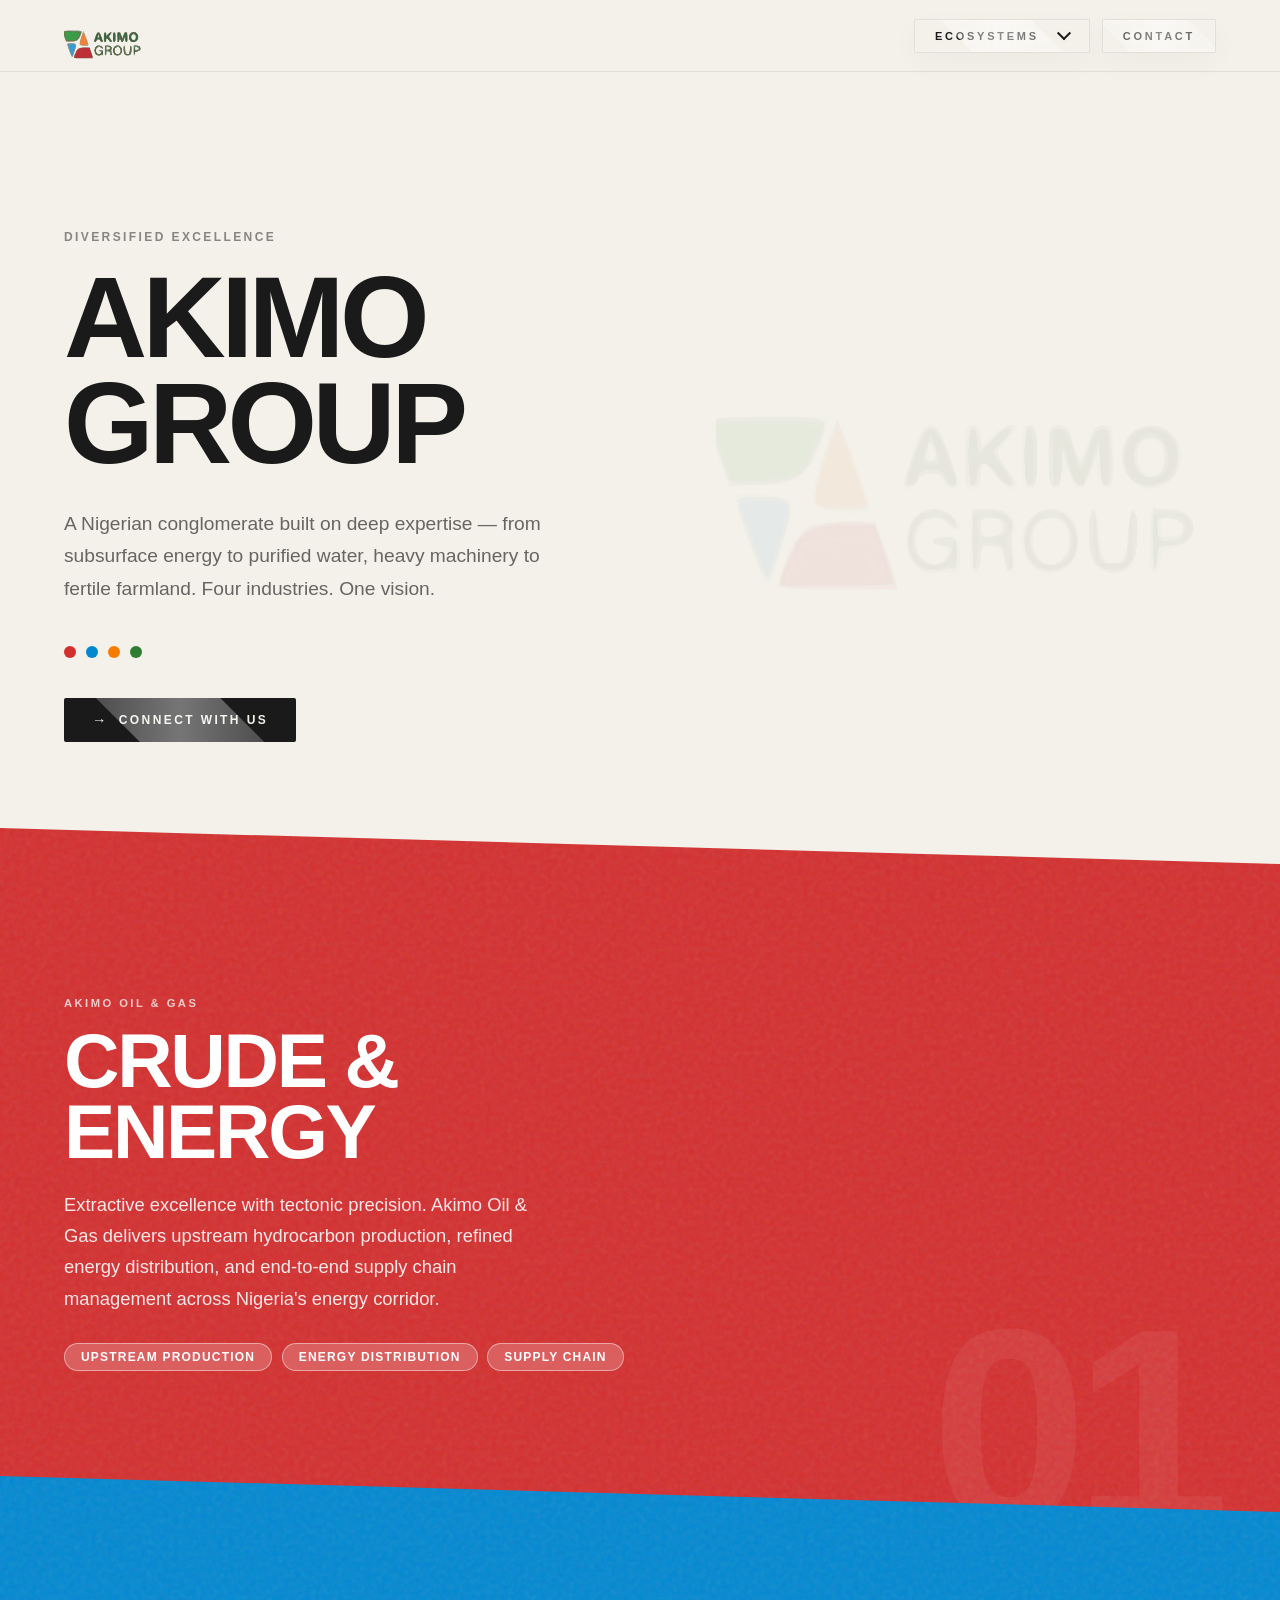
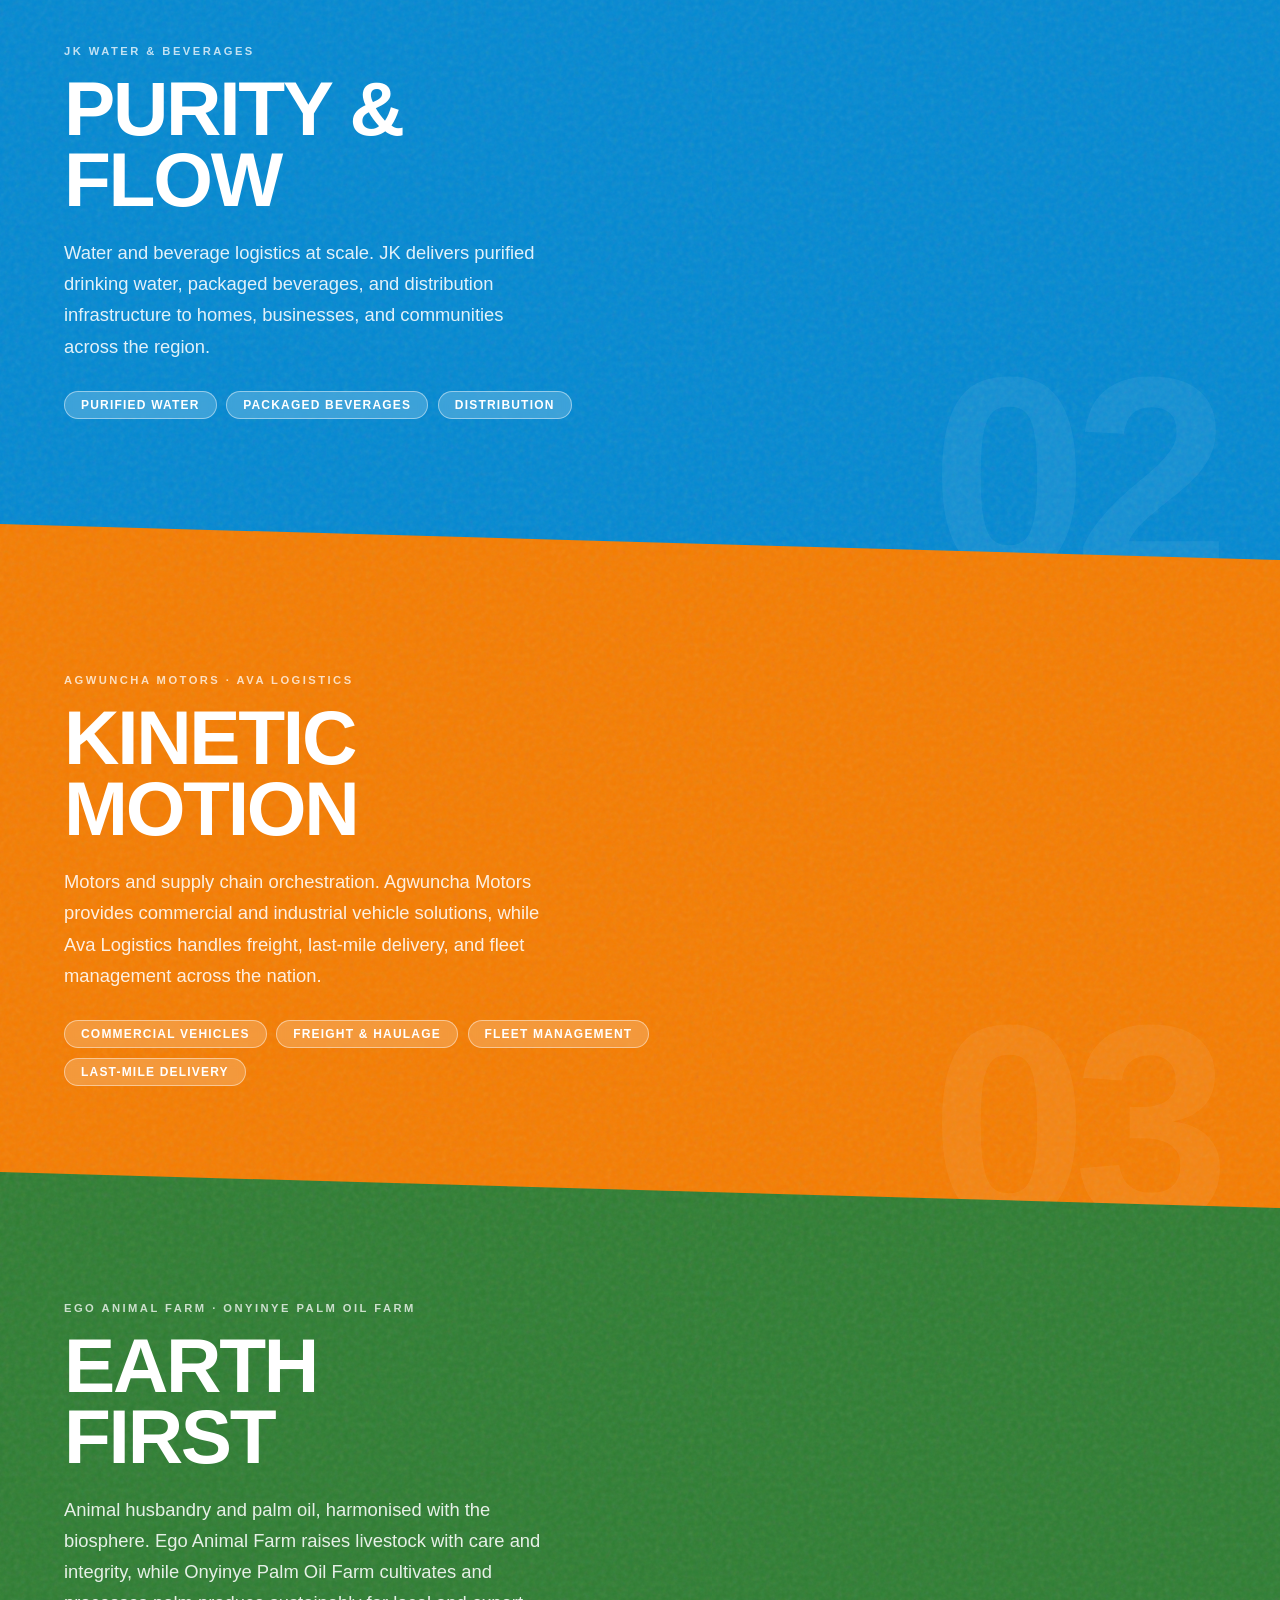
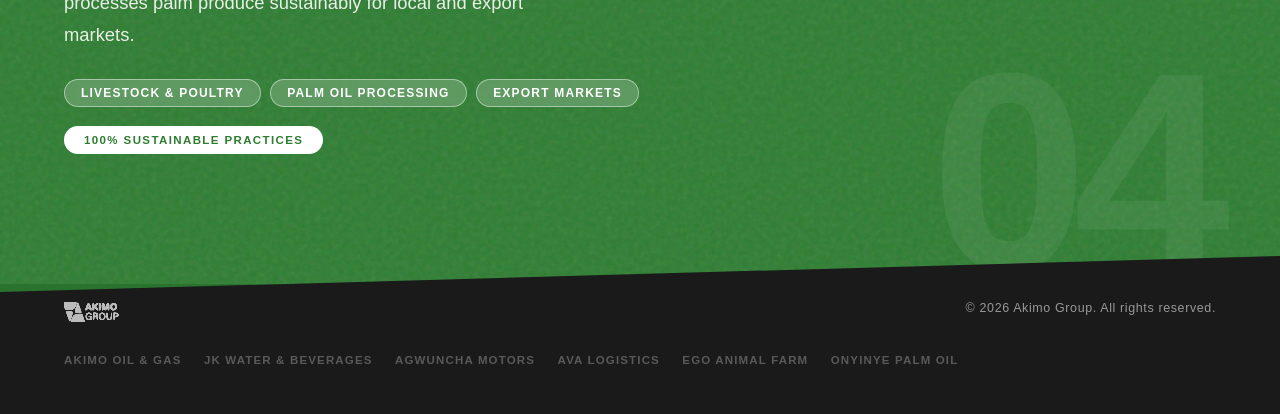
==== commit 7b02731e: "Rename Awuncha Motors to Agwuncha Motors across all pages" ====
--- a/index.html
+++ b/index.html
@@ -134,10 +134,10 @@
     <div class="grain-texture" aria-hidden="true"></div>
     <div class="layer__number" aria-hidden="true">03</div>
     <div class="layer__content">
-      <p class="layer__division">Awuncha Motors · Ava Logistics</p>
+      <p class="layer__division">Agwuncha Motors · Ava Logistics</p>
       <h2 class="layer__title" id="motorsHeading">Kinetic<br>Motion</h2>
       <p class="layer__desc">
-        Motors and supply chain orchestration. Awuncha Motors provides commercial and industrial vehicle solutions, while Ava Logistics handles freight, last-mile delivery, and fleet management across the nation.
+        Motors and supply chain orchestration. Agwuncha Motors provides commercial and industrial vehicle solutions, while Ava Logistics handles freight, last-mile delivery, and fleet management across the nation.
       </p>
       <div class="layer__tags">
         <span class="layer__tag">Commercial Vehicles</span>
@@ -180,7 +180,7 @@
     <div class="footer__divisions" aria-label="Divisions">
       <span>Akimo Oil &amp; Gas</span>
       <span>JK Water &amp; Beverages</span>
-      <span>Awuncha Motors</span>
+      <span>Agwuncha Motors</span>
       <span>Ava Logistics</span>
       <span>Ego Animal Farm</span>
       <span>Onyinye Palm Oil</span>
--- a/assets/style.css
+++ b/assets/style.css
@@ -1883,6 +1883,10 @@
   display: flex;
   flex-direction: column;
   justify-content: space-between;
+  --base-y: 0px;
+  --parallax-y: 0px;
+  --reveal-y: 0px;
+  transform: translateY(calc(var(--base-y) + var(--parallax-y) + var(--reveal-y)));
   transition: transform var(--ml-piston-speed) var(--ml-piston-ease), color 0.3s ease;
   cursor: pointer;
   overflow: hidden;
@@ -1901,7 +1905,7 @@
 }
 
 .ml-piston-cell:hover {
-  transform: translateY(-20px);
+  --base-y: -20px;
 }
 
 .ml-piston-cell:hover::after {
@@ -1909,11 +1913,11 @@
 }
 
 .ml-piston-cell:nth-child(even) {
-  transform: translateY(20px);
+  --base-y: 20px;
 }
 
 .ml-piston-cell:nth-child(even):hover {
-  transform: translateY(0px);
+  --base-y: 0px;
 }
 
 .ml-cell-content {
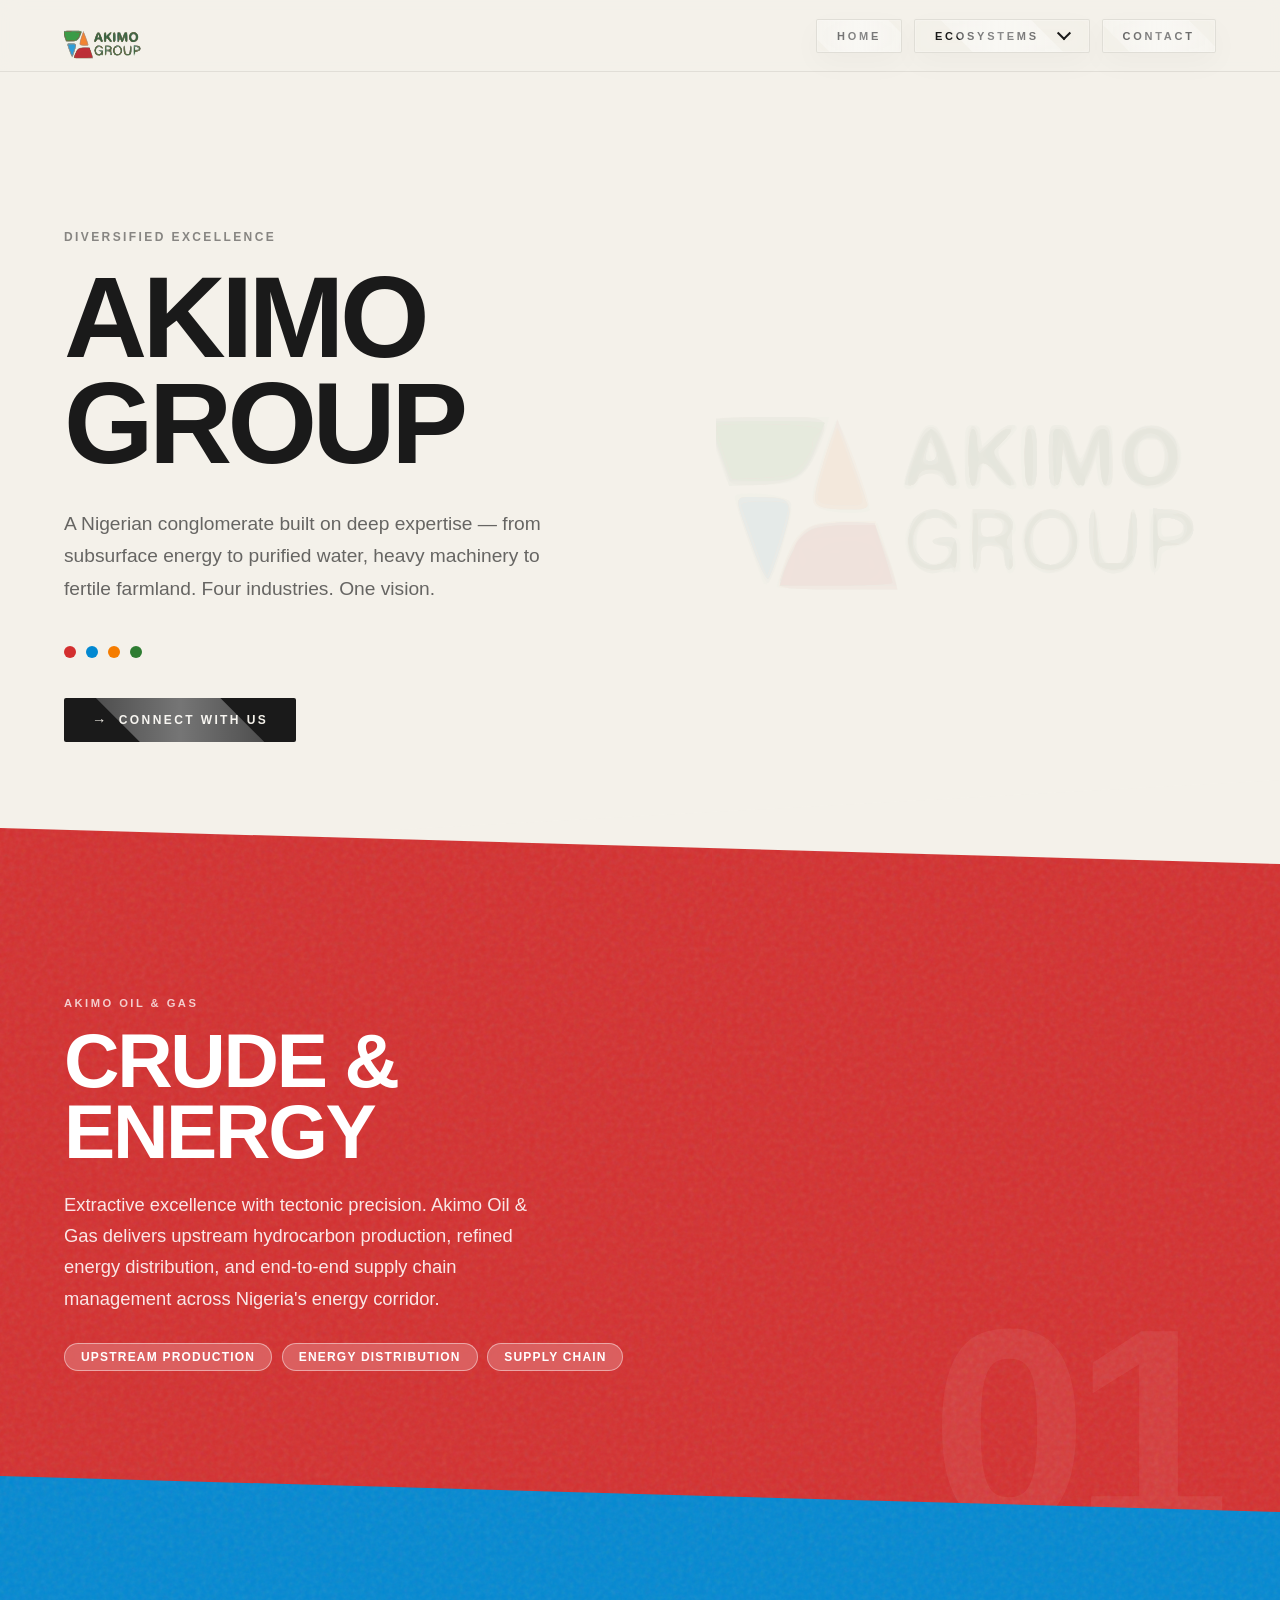
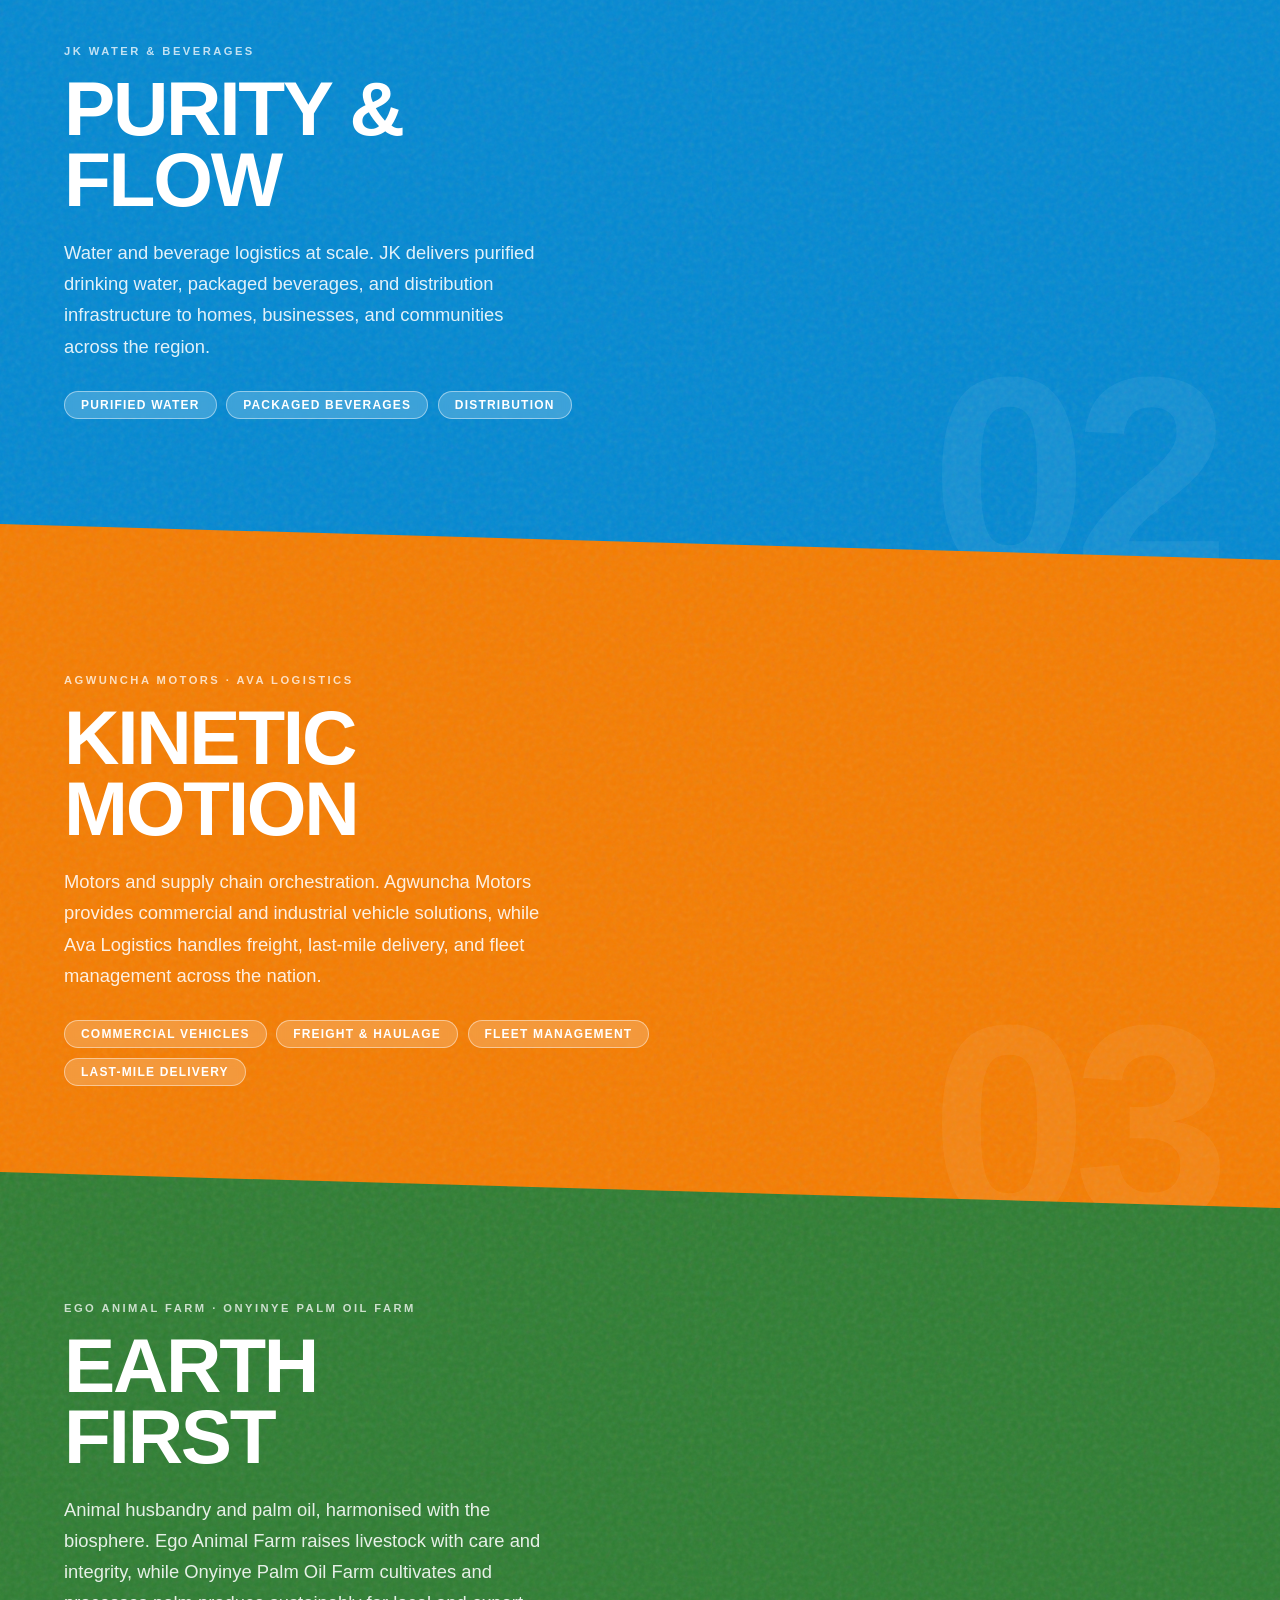
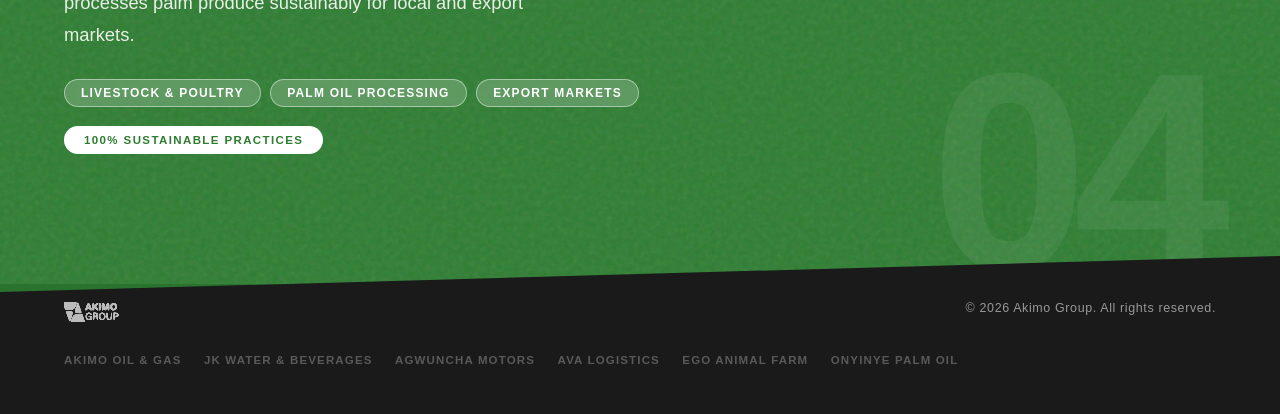
==== commit 2e9cf3e0: "Add standalone Home button to navbar left of Ecosystems, remove Home from dropdown, renumber items 0" ====
--- a/index.html
+++ b/index.html
@@ -19,45 +19,39 @@
       <img src="assets/logo.svg" alt="Akimo Group" />
     </a>
     <div class="navbar__actions">
+      <a href="index.html" class="navbar__home">Home</a>
       <div class="navbar__menu" id="navMenu">
         <button class="navbar__menu-btn" id="navMenuBtn" aria-expanded="false" aria-controls="navDropdown" aria-label="Open menu">
           <span class="menu-label">Ecosystems</span>
           <span class="menu-icon"></span>
         </button>
         <ul class="navbar__dropdown" id="navDropdown" role="menu">
-          <li class="dd-item dd-item--home">
-            <a href="index.html" class="dd-link" role="menuitem">
-              <div class="dd-sap"></div>
-              <span class="dd-text">Home</span>
-              <span class="dd-index">01</span>
-            </a>
-          </li>
           <li class="dd-item dd-item--oil">
             <a href="oil-gas.html" class="dd-link" role="menuitem">
               <div class="dd-sap"></div>
               <span class="dd-text">Oil &amp; Gas</span>
-              <span class="dd-index">02</span>
+              <span class="dd-index">01</span>
             </a>
           </li>
           <li class="dd-item dd-item--water">
             <a href="water.html" class="dd-link" role="menuitem">
               <div class="dd-sap"></div>
               <span class="dd-text">Water &amp; Beverages</span>
-              <span class="dd-index">03</span>
+              <span class="dd-index">02</span>
             </a>
           </li>
           <li class="dd-item dd-item--motors">
             <a href="motors.html" class="dd-link" role="menuitem">
               <div class="dd-sap"></div>
               <span class="dd-text">Motors &amp; Logistics</span>
-              <span class="dd-index">04</span>
+              <span class="dd-index">03</span>
             </a>
           </li>
           <li class="dd-item dd-item--farms">
             <a href="farms.html" class="dd-link" role="menuitem">
               <div class="dd-sap"></div>
               <span class="dd-text">Farms</span>
-              <span class="dd-index">05</span>
+              <span class="dd-index">04</span>
             </a>
           </li>
         </ul>
--- a/assets/style.css
+++ b/assets/style.css
@@ -71,6 +71,49 @@
   display: flex;
   align-items: center;
   gap: 12px;
+}
+
+/* Home link to the left of Ecosystems */
+.navbar__home {
+  font-weight: 800;
+  font-size: 11px;
+  letter-spacing: 0.25em;
+  text-transform: uppercase;
+  color: var(--text-dark);
+  text-decoration: none;
+  padding: 10px 20px;
+  border-radius: 2px;
+  border: 1px solid rgba(0, 0, 0, 0.08);
+  transition: all 0.5s cubic-bezier(0.23, 1, 0.32, 1);
+  background: rgba(244, 241, 234, 0.85);
+  backdrop-filter: blur(12px) saturate(120%);
+  -webkit-backdrop-filter: blur(12px) saturate(120%);
+  box-shadow: 0 10px 30px rgba(0, 0, 0, 0.03), inset 0 0 0 1px rgba(255, 255, 255, 0.2);
+  position: relative;
+  overflow: hidden;
+}
+
+.navbar__home:hover {
+  background: #0a0a0a;
+  color: white;
+  border-color: #0a0a0a;
+}
+
+.navbar__home::before {
+  content: '';
+  position: absolute;
+  top: -50%;
+  left: -50%;
+  width: 200%;
+  height: 200%;
+  background: linear-gradient(45deg, transparent, rgba(255,255,255,0.5), transparent);
+  transform: rotate(45deg);
+  transition: 0.7s;
+  pointer-events: none;
+}
+
+.navbar__home:hover::before {
+  left: 100%;
 }
 
 /* Separate Contact link next to Ecosystems */
@@ -271,9 +314,6 @@
 }
 
 /* Per-item colours */
-.dd-item--home .dd-sap   { background-color: var(--text-dark); opacity: 0.05; }
-.dd-item--home:hover .dd-text { color: var(--text-dark); }
-
 .dd-item--oil .dd-sap    { background-color: var(--red-oil); }
 .dd-item--oil:hover .dd-text { color: var(--red-oil); }
 
